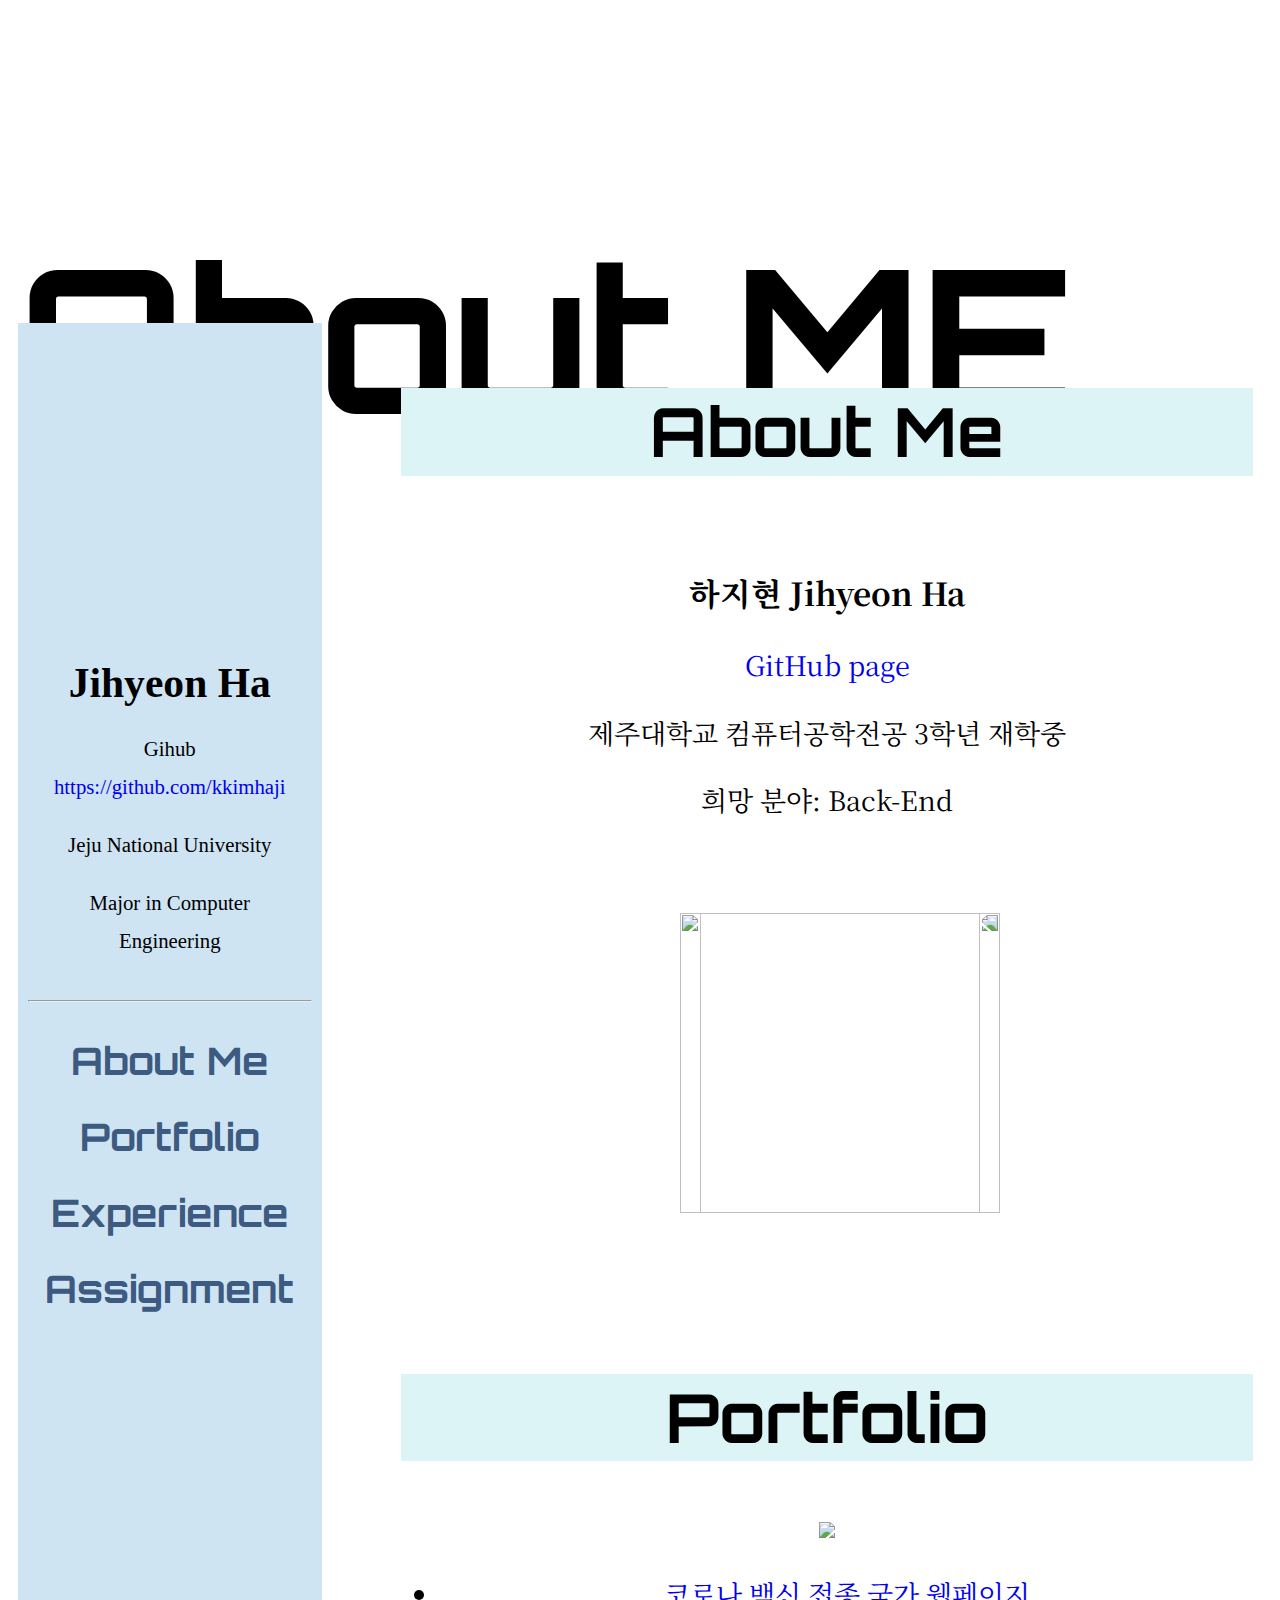
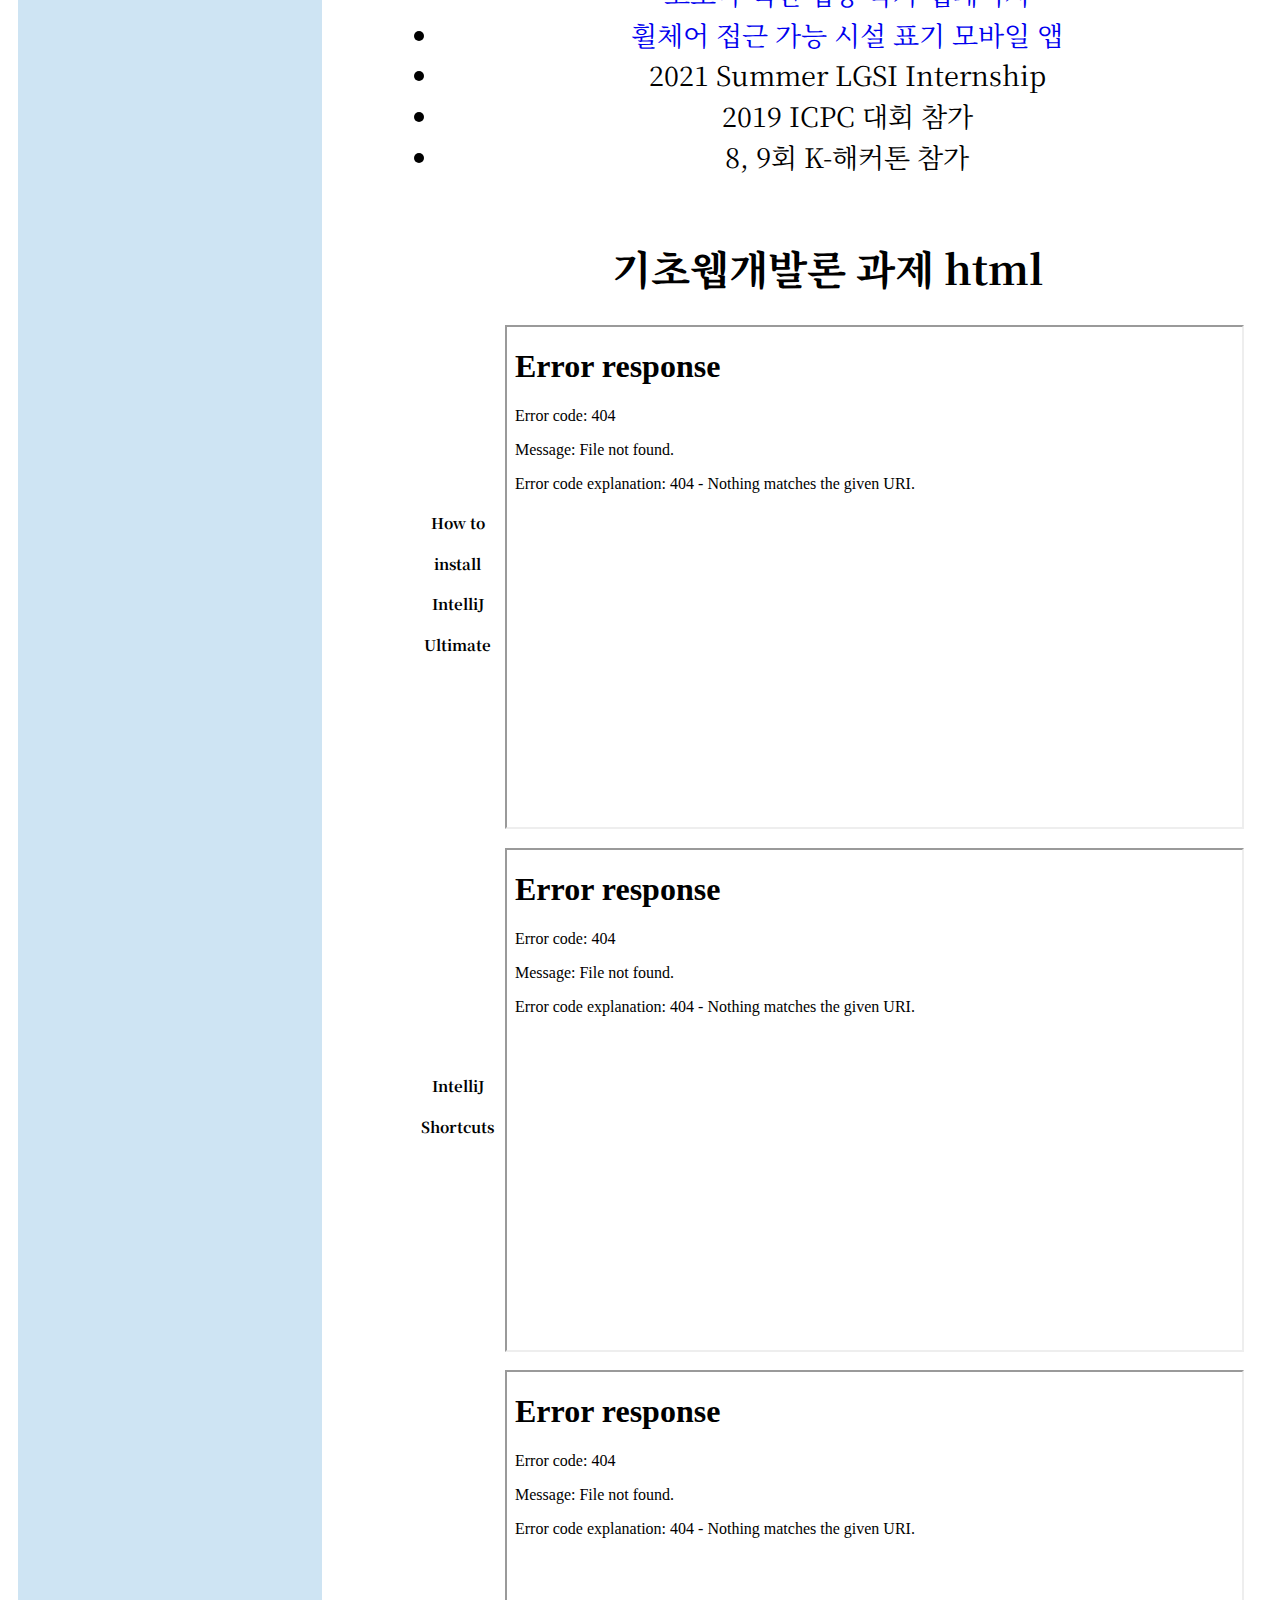
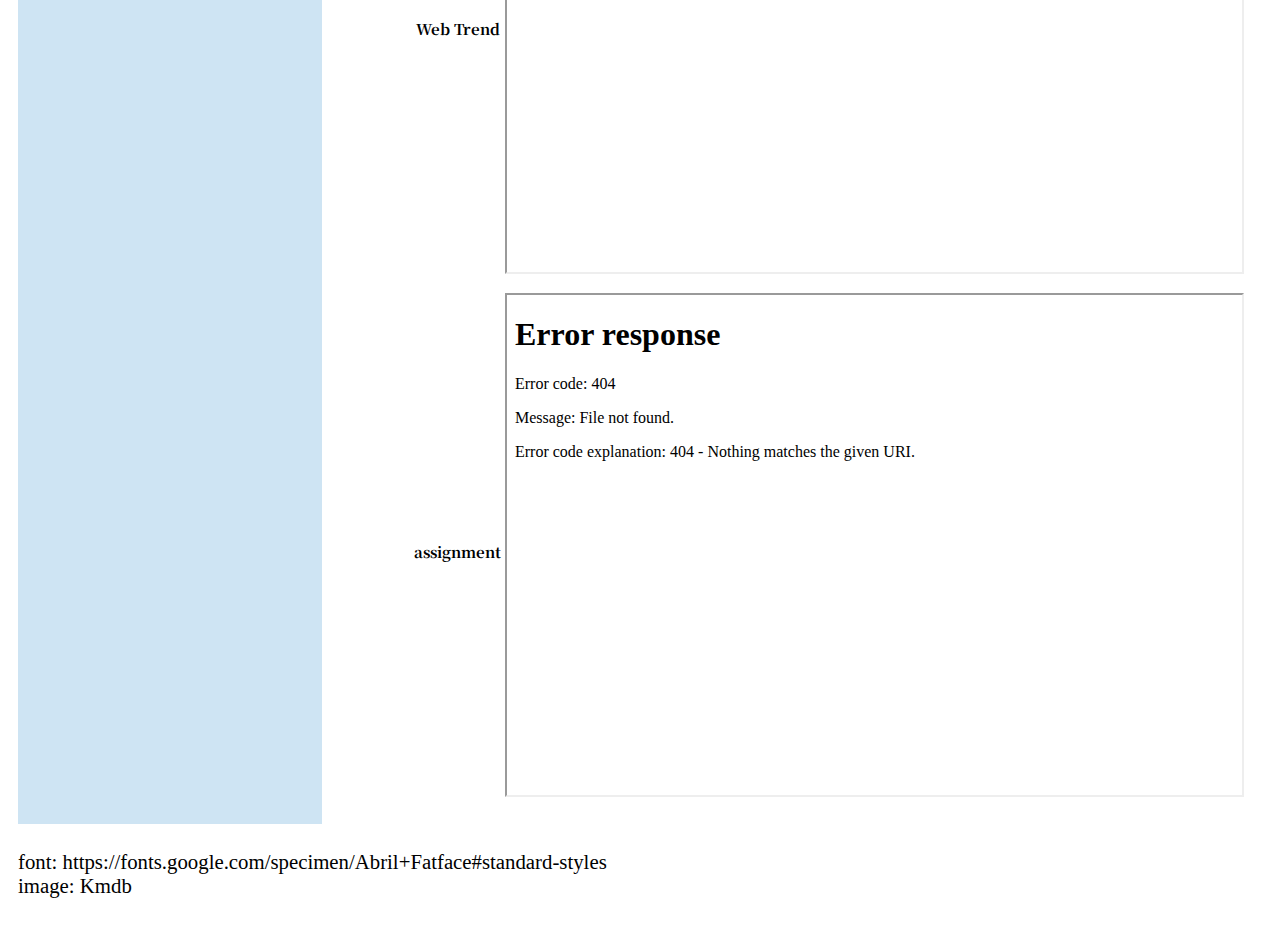
==== index.html @ 51e77bdf "cube" ====
<!doctype html>
<html lang="en">
<head>
    <link rel="stylesheet" type="text/css" href="portfolio.css">
    <meta charset="UTF-8">
    <meta name="viewport"
          content="width=device-width, user-scalable=no, initial-scale=1.0, maximum-scale=1.0, minimum-scale=1.0">
    <meta http-equiv="X-UA-Compatible" content="ie=edge">
    <link rel="preconnect" href="https://fonts.googleapis.com">
    <link rel="preconnect" href="https://fonts.gstatic.com" crossorigin>
    <link href="https://fonts.googleapis.com/css2?family=Abril+Fatface&family=Noto+Serif+KR:wght@500&family=Orbitron:wght@400;700&display=swap" rel="stylesheet">    <title>About</title>
</head>
<body>
    <div class="wrapper">
        <header>
            <h1>About ME</h1>
        </header>
        <aside class="aside_profile">
            <div id="profile">
                <div class="image"></div>
                <article id="info">
                    <h1>Jihyeon Ha</h1>
                    <p>Gihub <a href="https://github.com/kkimhaji">https://github.com/kkimhaji</a></p>
                    <p>Jeju National University</p>
                    <p>
                        Major in Computer Engineering
                    </p>
                </article>
            </div>

            <hr>
            <div class="nav">
                <li>
                    <a class="side_link" href="#aboutme">About Me</a>
                </li>
                <li><a class="side_link" href="#Portfolio">Portfolio</a></li>
                <li><a class="side_link" href="Experience">Experience</a></li>
                <li>
                    <a class="side_link" href="#Assignment">Assignment</a>
                </li>
            </div>

        </aside>
        <section class="main_container">
            <article id="aboutme">
                <h1 class="article_h">About Me</h1>
                <div class="info">
                    <div>
                        <h3>하지현 Jihyeon Ha</h3><a href="https://github.com/kkimhaji">GitHub page</a>
                        <p>제주대학교 컴퓨터공학전공 3학년 재학중</p>
                        <p>희망 분야: Back-End</p>
                        <div class="cube">
                            <div class="front"><img src="http://springframework.guru/wp-content/uploads/2015/02/spring-framework-project-logo.png"/> </div>
                            <div class="back"><img src="img/java_logo.png"/></div>
                            <div class="left"><img src="img/html_logo.png"/> </div>
                            <div class="right"><img src="img/js_logo.png"></div>
                            <div class="bottom"><img src="img/css_logo.png"></div>
                            <div class="top"><img src="img/python_logo.png"></div>
                        </div>
                    </div>

                </div>
            </article>
            <article id="port">
                <h1 class="article_h">Portfolio</h1>
                <img src="https://kkimhaji.github.io/blog/assets/img/wheel.png">
            </article>
            <article>
                <ul>
                    <li><a href="https://github.com/Yojigyeong/Yojigyeong">코로나 백신 접종 국가 웹페이지 </a> </li>
                    <li><a href="https://github.com/Ohdo2021/wheeliric">휠체어 접근 가능 시설 표기 모바일 앱</a> </li>
                    <li>2021 Summer LGSI Internship</li>
                    <li>2019 ICPC 대회 참가</li>
                    <li>8, 9회 K-해커톤 참가</li>
                </ul>
            </article>
            <article>
                <div id="iframe">
                    <h2>기초웹개발론 과제 html</h2>
                    <table>
                        <tr>
                            <th>How to install IntelliJ Ultimate</th>
                            <td><iframe src="ultmiate.html"></iframe></td>
                        </tr>
                        <tr>
                            <th>IntelliJ Shortcuts</th>
                            <td><iframe src="shortcuts.html"></iframe></td>
                        </tr>
                        <tr>
                            <th>Web Trend</th>
                            <td><iframe src="web_trend.html"></iframe></td>
                        </tr>
                        <tr>
                            <th>assignment</th>
                            <td><iframe src="hello_dialog.html"></iframe></td>
                        </tr>
                    </table>

                </div>
            </article>

        </section>
        <footer>
            <p>
                font: https://fonts.google.com/specimen/Abril+Fatface#standard-styles
                <br>
                image: Kmdb
            </p>
        </footer>
    </div>

</body>

</html>
---- portfolio.css ----
@import "reset.css";

body {
    /*text-align: center;*/
    font-size: 130%;
    width: 100%;
    white-space: normal;
}

.wrapper{
    display: grid;
    grid-gap:5px;
    grid-template-columns: 30% 70%;
    grid-template-rows: 300px;
    grid-template-areas:
    "header header"
    "aside section"
    "footer footer";
}
@media(min-width: 1791px){
    .wrapper{
        grid-template-columns: 25% 75%;
    }
}


header{grid-area: header;}
section {grid-area: section;}
aside {grid-area: aside;}
nav {grid-area: nav;}
footer {grid-area: footer;}


header {
    margin-top: 60px;
    margin-bottom: 20px;
    /*gird-area: header;*/
    height: 100px;
    font-size: 100px;
    font-family: 'Orbitron', sans-serif;
    font-weight: 800;
}

main {
    grid-area: main;
}


.main {
    display: grid;
    grid-gap: 10px;
}

a{
    text-decoration-line: none;
}

#introducing{
    text-align: center;
    padding: 20px;
}

.aside_profile {
    text-align-all: center;
    grid-column: 1;
    padding: 10px;
    background-color: #CEE4F3;
    width: 75%;
    text-align: center;
    /*font-size: 130%;*/
    line-height: 180%;
    list-style: none;
}

body a:hover{
    color: orange;
}

#aboutme{
    /*line-height: 150%;*/
    /*font-size: 130%;*/
    /*font-family: 'Noto Serif KR', serif;*/
}

.article_h{
    font-family: 'Orbitron', sans-serif;
    font-weight: bold;
    font-size: 2.5em;
    background-color: #DCF4F5;
    line-height: 130%;
}

.main_container{
    line-height: 150%;
    font-size: 130%;
    font-family: 'Noto Serif KR', serif;
    justify-content: center;
    /*margin: 10px;*/
    /*margin-right: 50px;*/
    padding-right: 30px;
    text-align: center;
    line-height: 150%;
    margin-top: 20px;
}

#info{
    margin-top: 1em;
}

.image {
    width: auto;
    border-radius: 100%;
    background-image: url("https://downloadwap.com/thumbs2/wallpapers/p2/2019/drawings/44/29d36a6313006655.jpg");
    margin-top: 1em;
    padding-top: 100%;
    background-size: cover;
    align-self: auto;
    border: 5em;
    padding-bottom: 10px;
}

.nav{
    font-weight: bold;
    font-family: 'Orbitron', sans-serif;
    font-size: 38px;
    line-height: 200%;
    position: sticky;
}

.nav li a{
    color: #3d5a80;
}
#iframe {
    border-color: gray;
    /*margine: 10px;*/
}

iframe {
    width: 100%;
    height: 500px;
}

div {
    padding: 10px;
}

table{
    font-size: 15px;
    /*font-family: 'Shadows Into Light', cursive;*/
    text-align: center;
    width: 100%;
    margin-right: 20px;
}
th{
    width: 50px;
}

footer{
    max-width: 100%;
}



.cube {
    width: 300px;
    height: 300px;
    margin-left: 15%;
    margin-top: 15%;
    margin-bottom: 20%;
    transform-style: preserve-3d;
    /*transition: 2s;*/
    animation: ani 5s linear infinite;
}

.info{
    display: flex;
    flex-direction: column;
    align-items: center;
    justify-content: center;
}
@keyframes ani {
    0%{
        transform: rotateY(0deg) rotateX(0deg);
    }
    100%{
        transform: rotateY(1turn) rotateX(1turn);
    }

}
.cube:hover{
    transform: rotateZ(-90deg) rotateX(-60deg) rotateY(50deg);
}
.cube div{
    width: 100%;
    height: 100%;
    position: absolute;
    display: flex;
}

.cube .top{
    transform: rotateX(90deg) translateZ(150px);
}
.cube .bottom{
    transform: rotateX(-90deg) translateZ(150px);
}
.cube .left{
    transform: rotateY(-90deg) translateZ(150px);
}
.cube .right{
    transform: rotateY(90deg) translateZ(150px);
}
.cube .back{
    transform: rotateY(180deg) translateZ(150px);
}
.cube img{
    height: 300px;
    width: 300px;
}
.cube .front{
    transform: translateZ(150px);
}
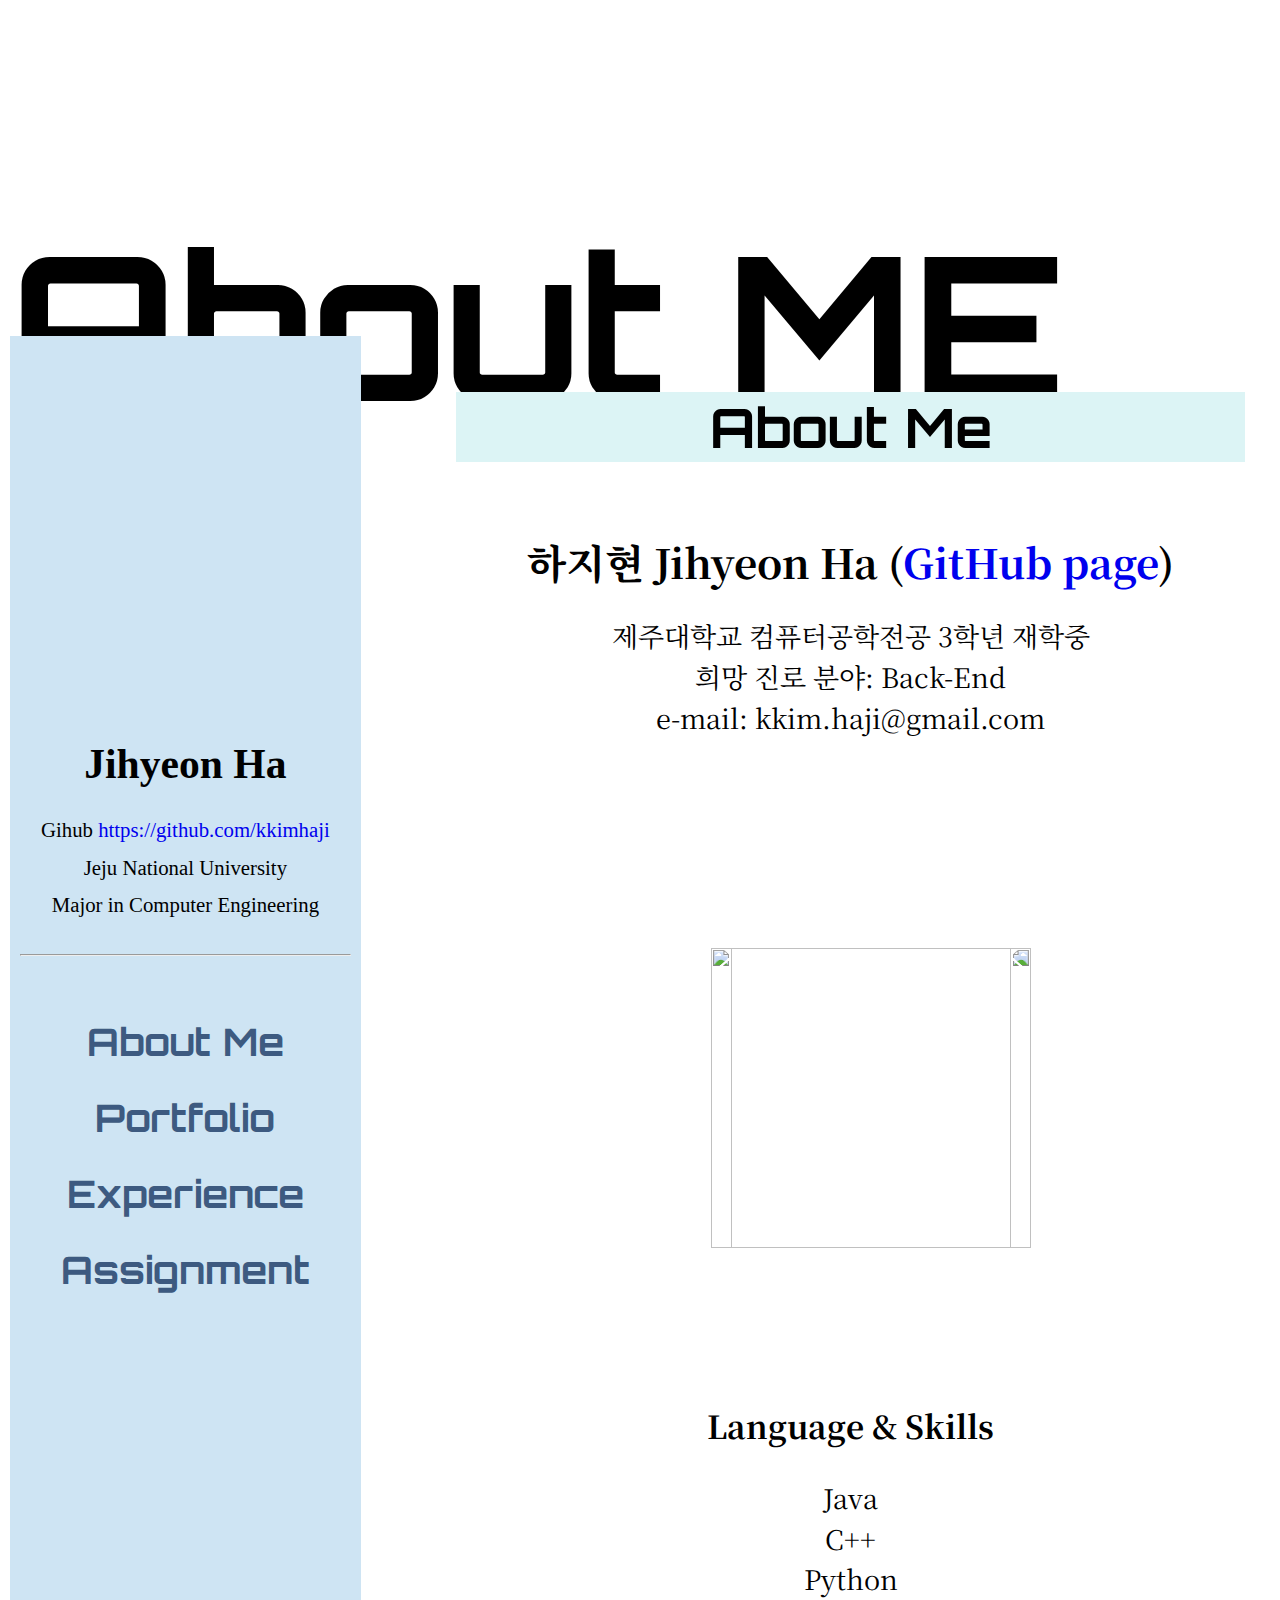
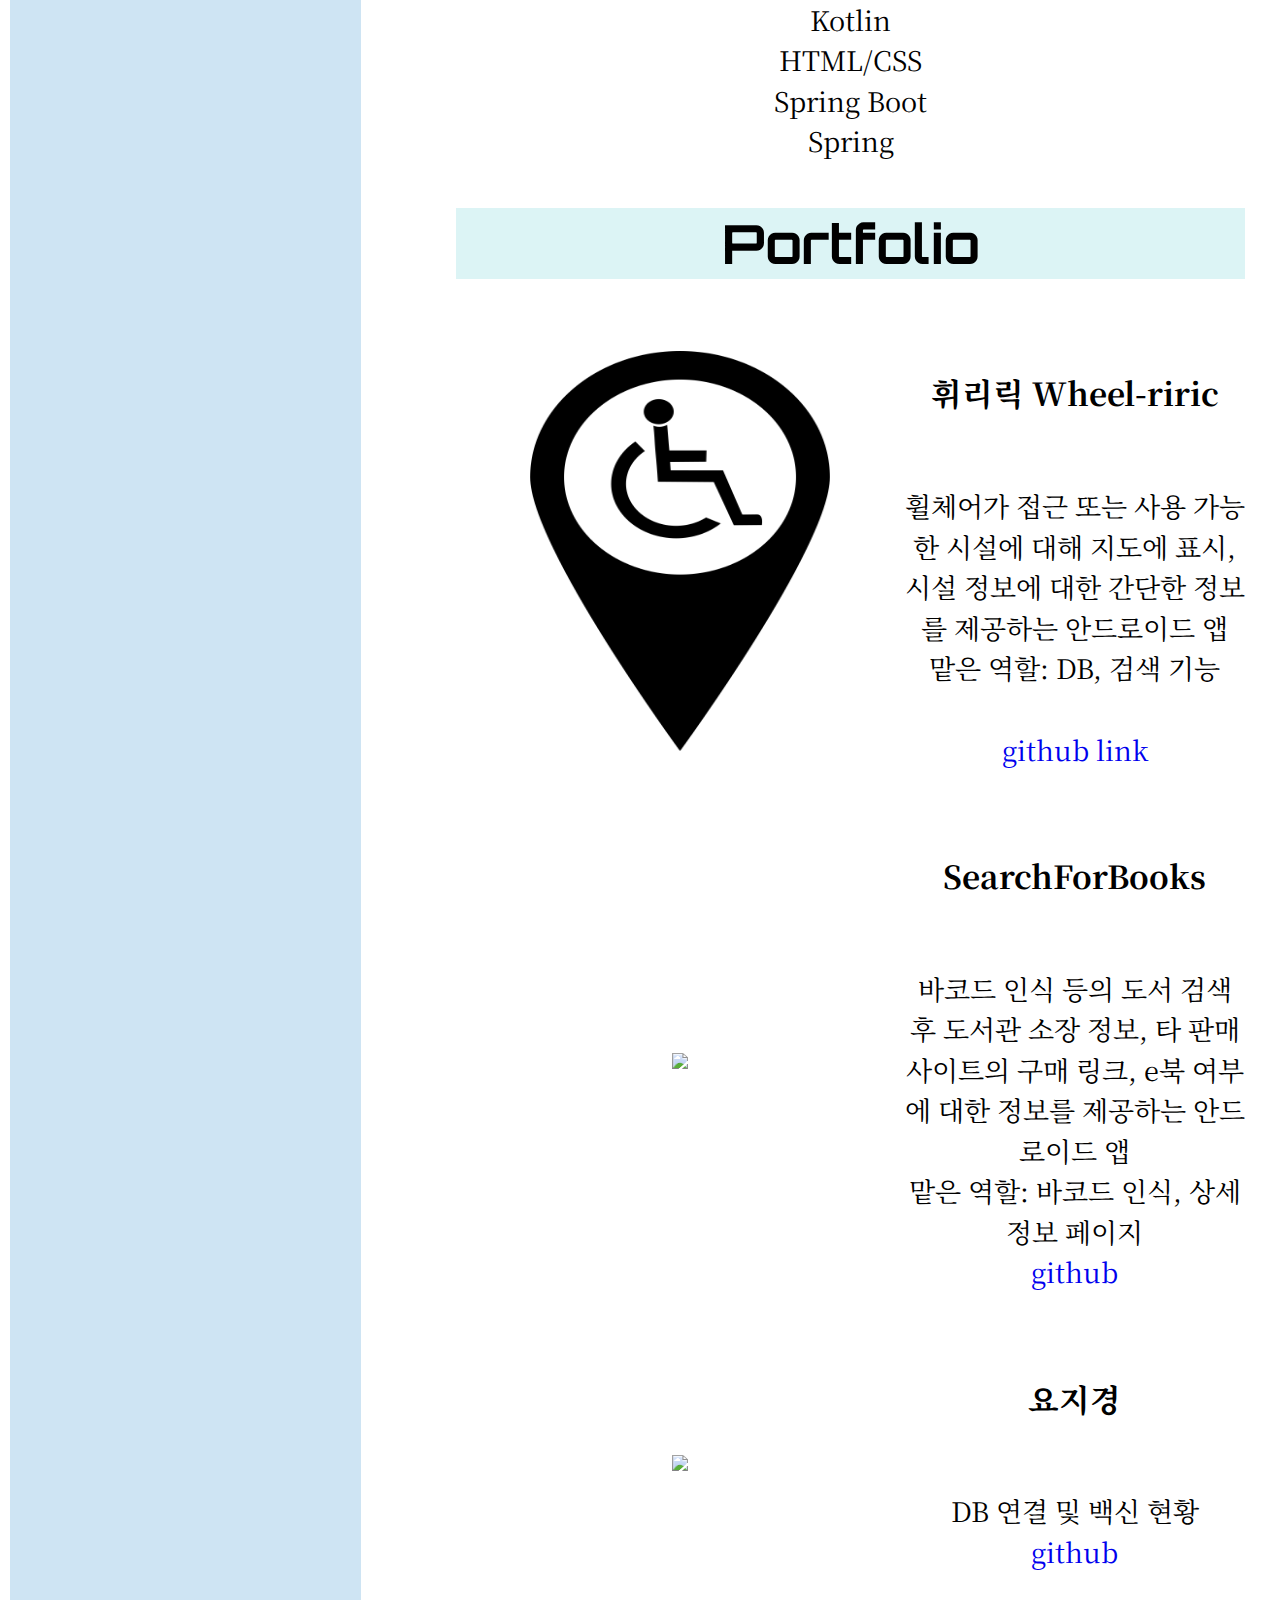
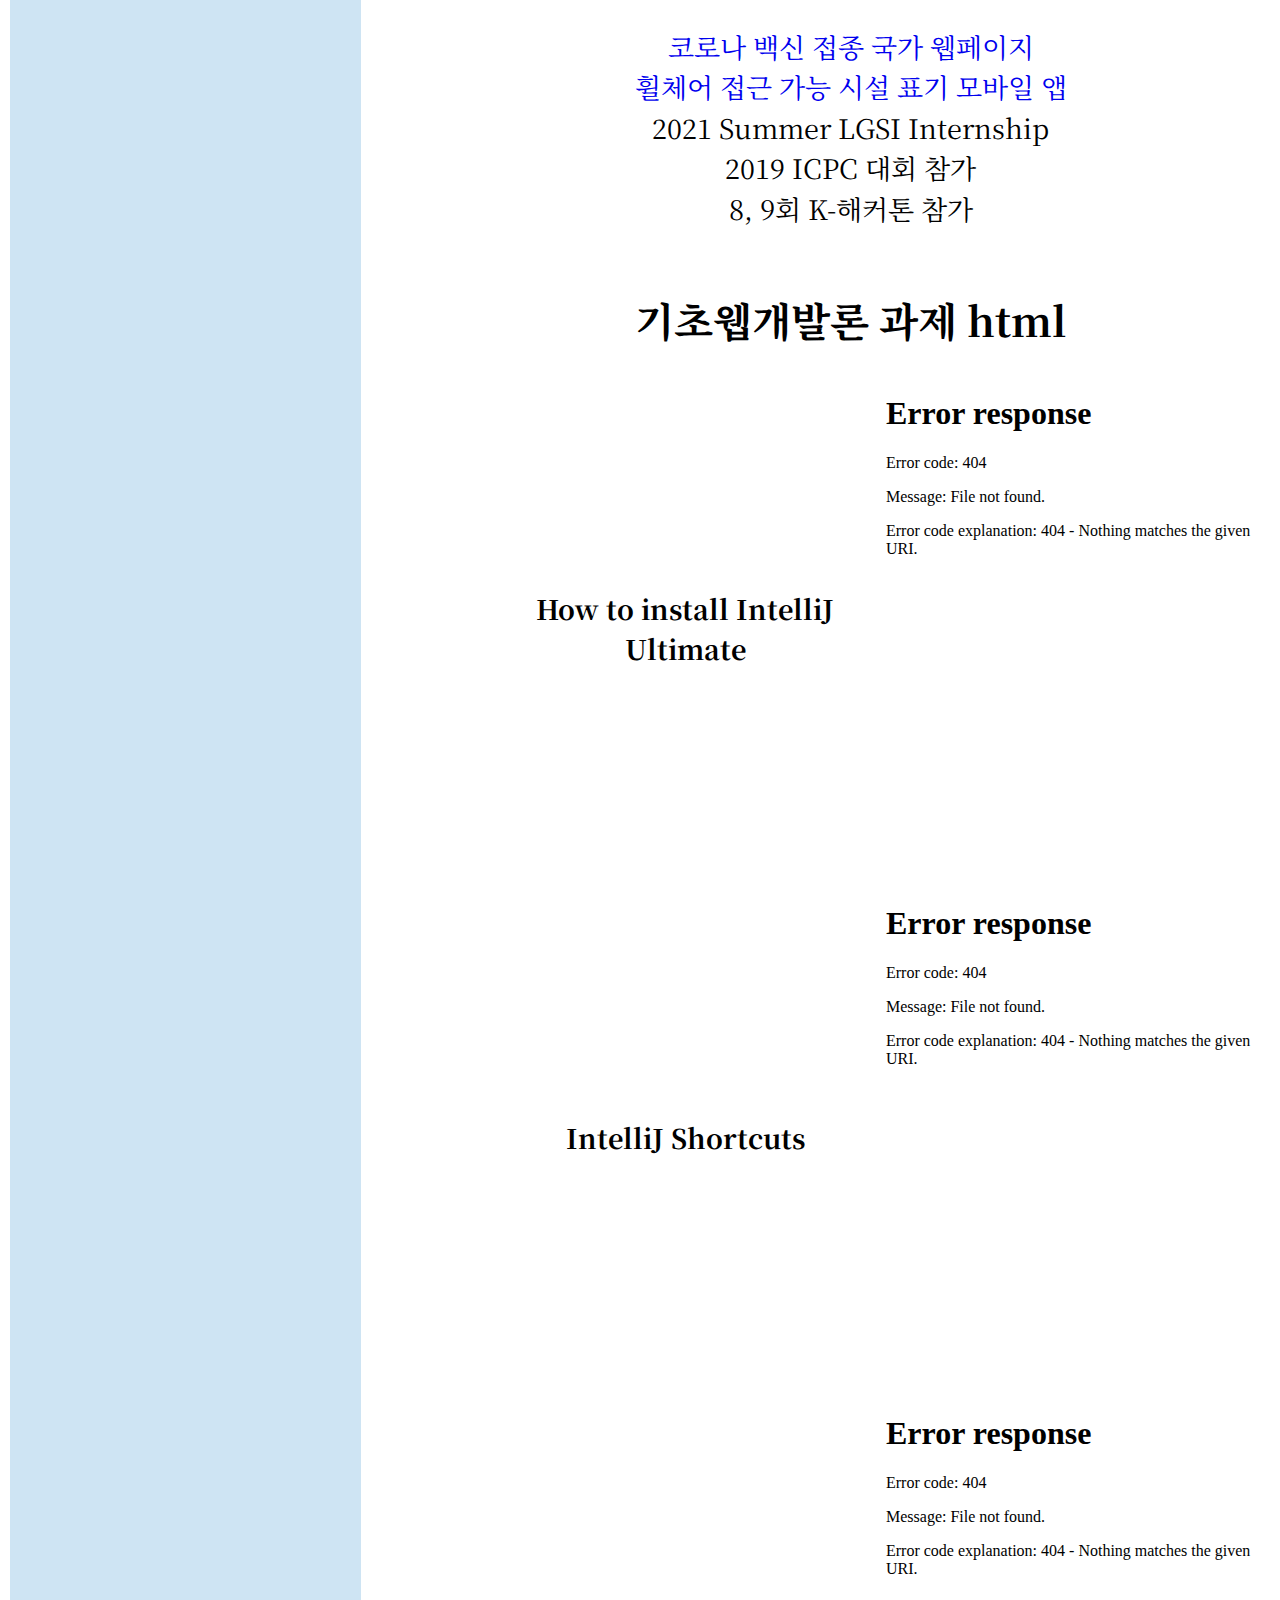
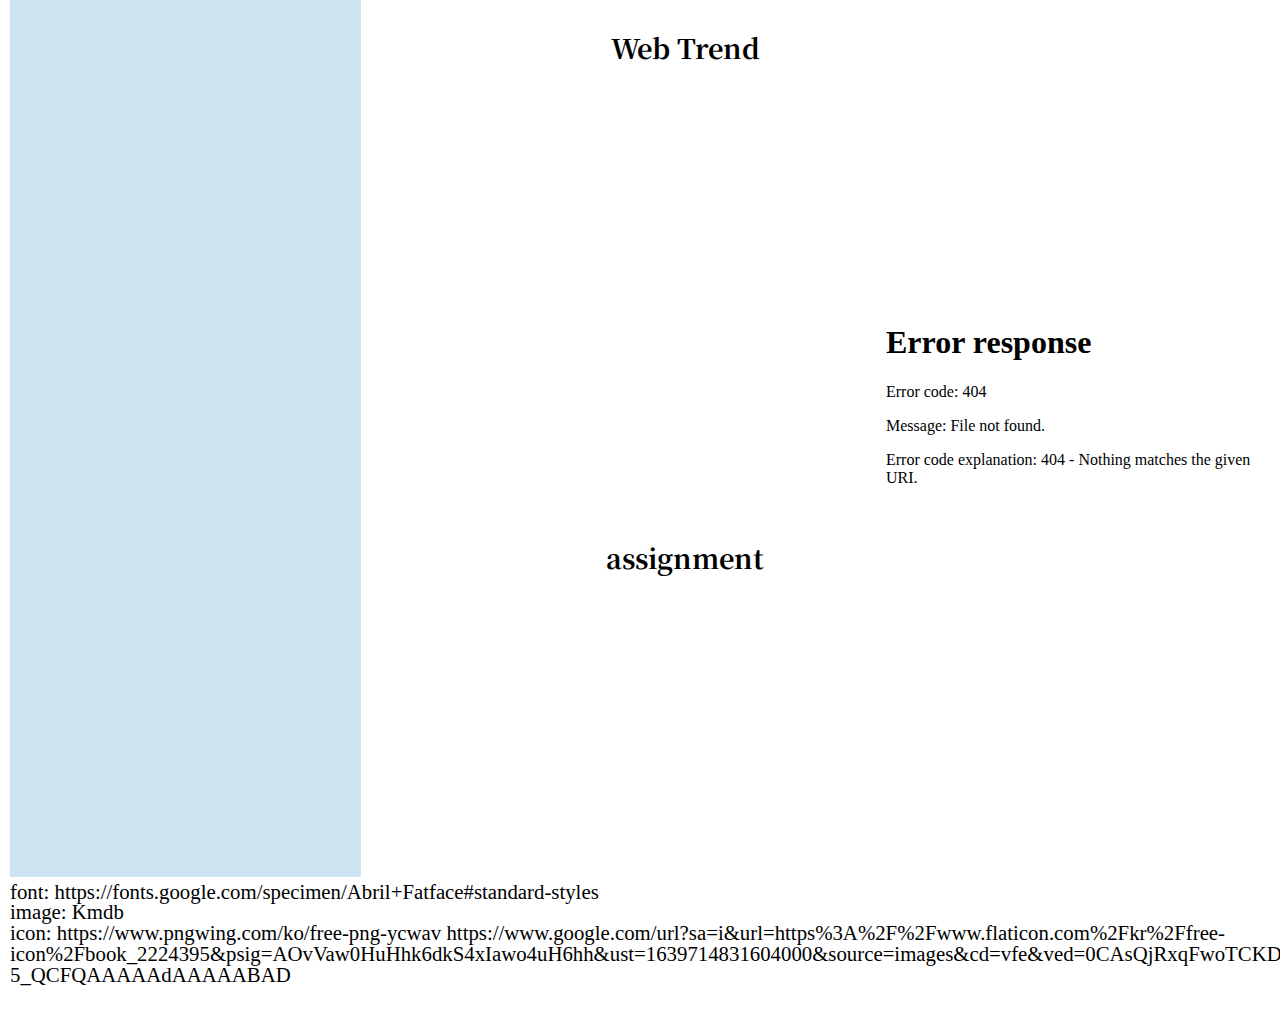
==== commit cfd7ed00: "no message" ====
--- a/index.html
+++ b/index.html
@@ -27,13 +27,12 @@
                     </p>
                 </article>
             </div>
-
             <hr>
             <div class="nav">
                 <li>
                     <a class="side_link" href="#aboutme">About Me</a>
                 </li>
-                <li><a class="side_link" href="#Portfolio">Portfolio</a></li>
+                <li><a class="side_link" href="#portfolio">Portfolio</a></li>
                 <li><a class="side_link" href="Experience">Experience</a></li>
                 <li>
                     <a class="side_link" href="#Assignment">Assignment</a>
@@ -45,25 +44,82 @@
             <article id="aboutme">
                 <h1 class="article_h">About Me</h1>
                 <div class="info">
-                    <div>
-                        <h3>하지현 Jihyeon Ha</h3><a href="https://github.com/kkimhaji">GitHub page</a>
-                        <p>제주대학교 컴퓨터공학전공 3학년 재학중</p>
-                        <p>희망 분야: Back-End</p>
-                        <div class="cube">
-                            <div class="front"><img src="http://springframework.guru/wp-content/uploads/2015/02/spring-framework-project-logo.png"/> </div>
-                            <div class="back"><img src="img/java_logo.png"/></div>
-                            <div class="left"><img src="img/html_logo.png"/> </div>
-                            <div class="right"><img src="img/js_logo.png"></div>
-                            <div class="bottom"><img src="img/css_logo.png"></div>
-                            <div class="top"><img src="img/python_logo.png"></div>
-                        </div>
+                    <ul>
+                        <li>
+                            <h2>하지현 Jihyeon Ha (<a href="https://github.com/kkimhaji">GitHub page</a>)
+                            </h2>
+                        </li>
+                        <li>
+                        </li>
+                        <li>제주대학교 컴퓨터공학전공 3학년 재학중</li>
+                        <li>희망 진로 분야: Back-End</li>
+                        <li>e-mail: kkim.haji@gmail.com</li>
+                </div>
+                    </ul>
+                <div class="language">
+                    <div class="cube">
+                        <div class="front"><img src="http://springframework.guru/wp-content/uploads/2015/02/spring-framework-project-logo.png"/> </div>
+                        <div class="back"><img src="img/java_logo.png"/></div>
+                        <div class="left"><img src="img/html_logo.png"/> </div>
+                        <div class="right"><img src="img/js_logo.png"></div>
+                        <div class="bottom"><img src="img/css_logo.png"></div>
+                        <div class="top"><img src="img/python_logo.png"></div>
                     </div>
-
+                    <h3>Language & Skills</h3>
+                    <ul>
+                        <li>Java</li>
+                        <li>C++</li>
+                        <li>Python</li>
+                        <li>Kotlin</li>
+                        <li>HTML/CSS</li>
+                        <li>Spring Boot</li>
+                        <li>Spring</li>
+                    </ul>
                 </div>
             </article>
-            <article id="port">
+            <article id="portfolio">
                 <h1 class="article_h">Portfolio</h1>
-                <img src="https://kkimhaji.github.io/blog/assets/img/wheel.png">
+                <table>
+                    <tr>
+                        <td>
+                            <img src="img/wheel.png" style="height: 400px">
+                        </td>
+                        <td class="td_info">
+                            <h3>휘리릭 Wheel-riric</h3>
+                            <br>
+                            <p>휠체어가 접근 또는 사용 가능한 시설에 대해 지도에 표시, 시설 정보에 대한 간단한 정보를 제공하는 안드로이드 앱</p>
+                            <p>맡은 역할: DB, 검색 기능</p>
+                            <br>
+                            <a href="https://github.com/Ohdo2021/wheeliric">github link</a>
+                        </td>
+                    </tr>
+                    <tr>
+                        <td>
+                            <img src="https://cdn-icons-png.flaticon.com/512/2224/2224395.png" >
+                        </td>
+
+                        <td class="td_info">
+
+                            <h3>SearchForBooks</h3>
+                            <br>
+                            <p>바코드 인식 등의 도서 검색 후 도서관 소장 정보, 타 판매 사이트의 구매 링크, e북 여부에 대한 정보를 제공하는 안드로이드 앱</p>
+                            <p>맡은 역할: 바코드 인식, 상세 정보 페이지</p>
+                            <a href="https://github.com/noion0511/SearchForBooks">github</a>
+                        </td>
+                    </tr>
+                    <tr>
+                        <td>
+                            <img src="https://cdn-icons-png.flaticon.com/512/1843/1843480.png"/>
+                        </td>
+                        <td class="td_info">
+                            <h3>요지경</h3>
+                            <br>
+                            <p></p>
+                            <p>DB 연결 및 백신 현황</p>
+                            <a href="https://github.com/kkimhaji/Yojigyeong-1">github</a>
+                        </td>
+                    </tr>
+                </table>
             </article>
             <article>
                 <ul>
@@ -105,6 +161,9 @@
                 font: https://fonts.google.com/specimen/Abril+Fatface#standard-styles
                 <br>
                 image: Kmdb
+                <br>
+                icon: https://www.pngwing.com/ko/free-png-ycwav
+                https://www.google.com/url?sa=i&url=https%3A%2F%2Fwww.flaticon.com%2Fkr%2Ffree-icon%2Fbook_2224395&psig=AOvVaw0HuHhk6dkS4xIawo4uH6hh&ust=1639714831604000&source=images&cd=vfe&ved=0CAsQjRxqFwoTCKDunua-5_QCFQAAAAAdAAAAABAD
             </p>
         </footer>
     </div>
--- a/portfolio.css
+++ b/portfolio.css
@@ -1,5 +1,8 @@
 @import "reset.css";
-
+div{
+    margin-top: 1em;
+    margin-bottom: 1em;
+}
 body {
     /*text-align: center;*/
     font-size: 130%;
@@ -17,12 +20,27 @@
     "aside section"
     "footer footer";
 }
-@media(min-width: 1791px){
+@media(max-width: 1793px){
     .wrapper{
-        grid-template-columns: 25% 75%;
+        grid-template-columns: 35% 65%;
     }
-}
-
+
+}
+
+table{
+    margin: 1em;
+    text-align: left;
+}
+
+.td_info {
+    /*font-size: 100%;*/
+    padding: 1em;
+    margin: 2em;
+}
+td{
+    width: 50%;
+
+}
 
 header{grid-area: header;}
 section {grid-area: section;}
@@ -53,6 +71,7 @@
 
 a{
     text-decoration-line: none;
+    word-wrap: break-word;
 }
 
 #introducing{
@@ -77,17 +96,29 @@
 }
 
 #aboutme{
+
     /*line-height: 150%;*/
     /*font-size: 130%;*/
     /*font-family: 'Noto Serif KR', serif;*/
 }
 
+.language{
+    display: flex;
+    flex-direction: column;
+    align-items: center;
+    justify-content: center;
+}
+#portfolio img{
+    width: 300px;
+}
+
 .article_h{
     font-family: 'Orbitron', sans-serif;
-    font-weight: bold;
-    font-size: 2.5em;
+    /*font-weight: bold;*/
+    font-size: 2em;
     background-color: #DCF4F5;
     line-height: 130%;
+    /*margin-bottom: 1em;*/
 }
 
 .main_container{
@@ -101,10 +132,6 @@
     text-align: center;
     line-height: 150%;
     margin-top: 20px;
-}
-
-#info{
-    margin-top: 1em;
 }
 
 .image {
@@ -120,11 +147,11 @@
 }
 
 .nav{
+    position: sticky;!important;
     font-weight: bold;
     font-family: 'Orbitron', sans-serif;
     font-size: 38px;
     line-height: 200%;
-    position: sticky;
 }
 
 .nav li a{
@@ -145,26 +172,18 @@
 }
 
 table{
-    font-size: 15px;
     /*font-family: 'Shadows Into Light', cursive;*/
     text-align: center;
     width: 100%;
-    margin-right: 20px;
-}
-th{
-    width: 50px;
 }
 
 footer{
     max-width: 100%;
 }
-
-
 
 .cube {
     width: 300px;
     height: 300px;
-    margin-left: 15%;
     margin-top: 15%;
     margin-bottom: 20%;
     transform-style: preserve-3d;
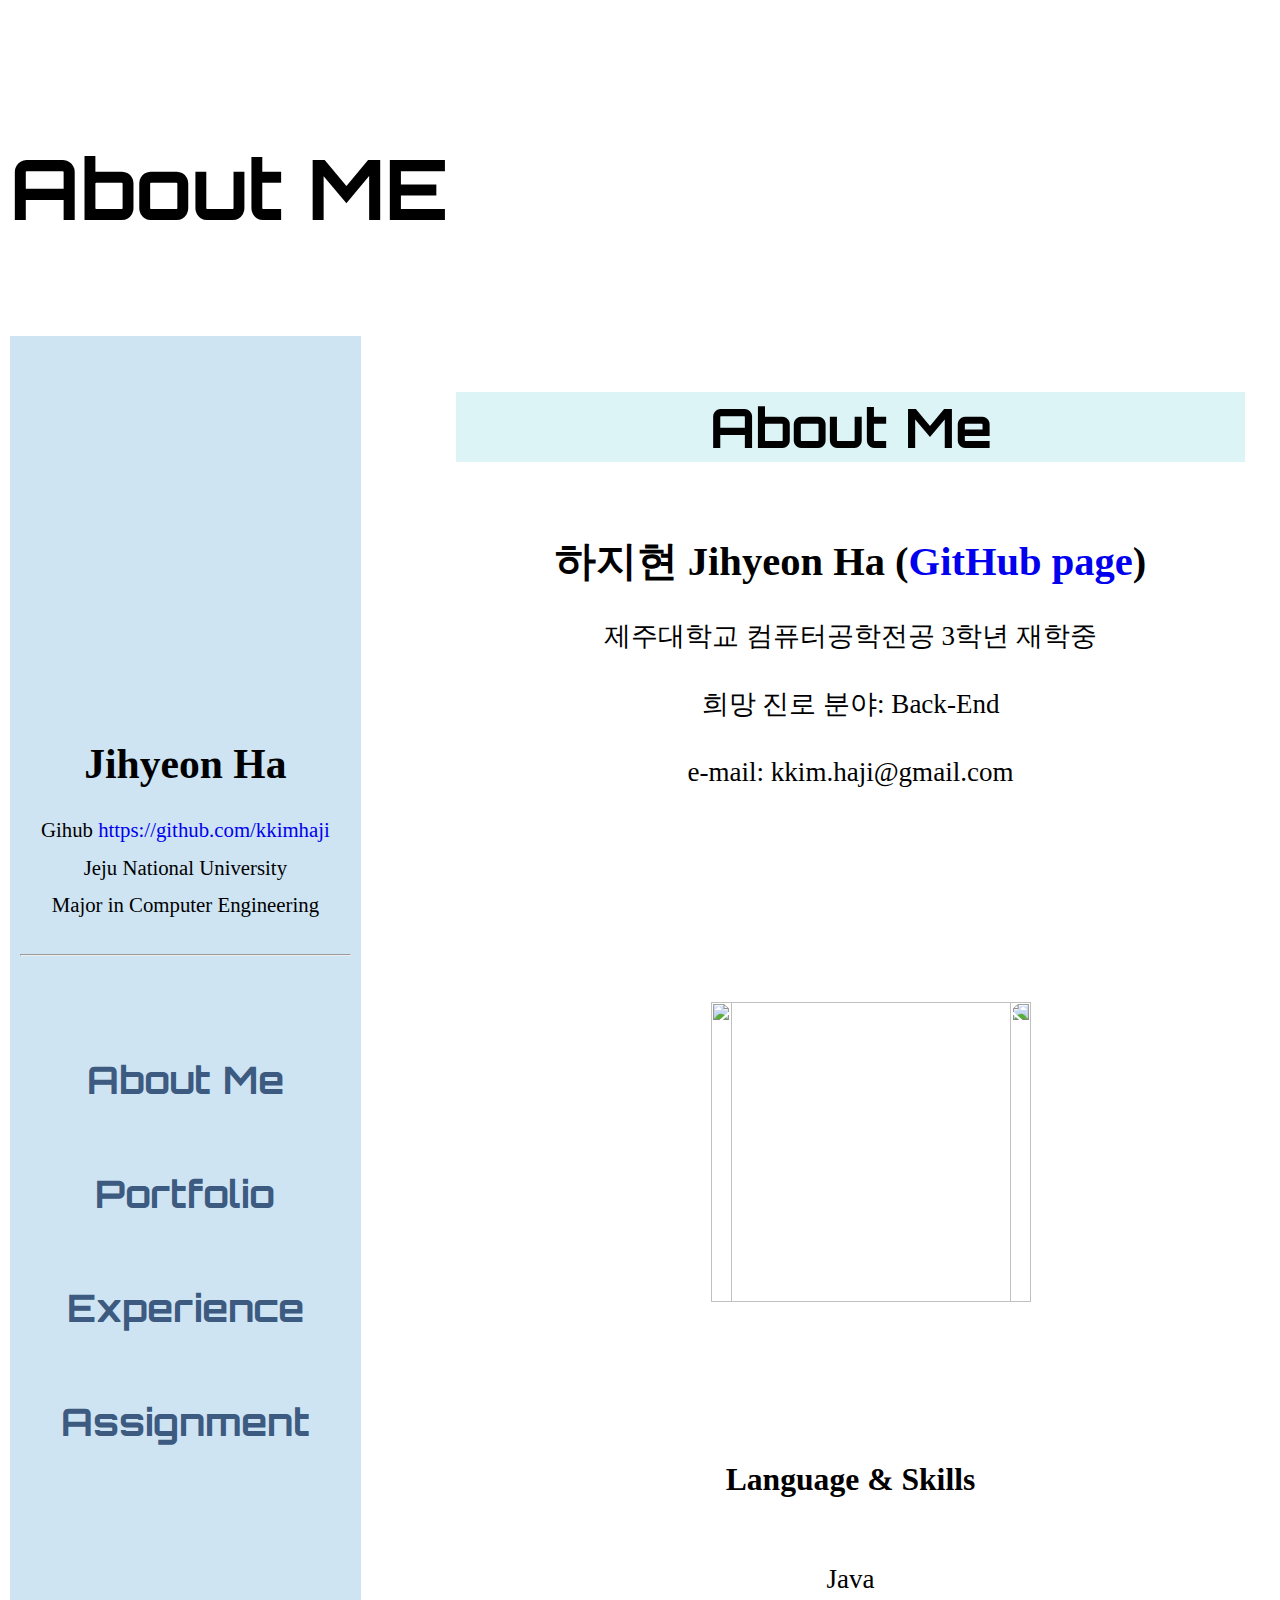
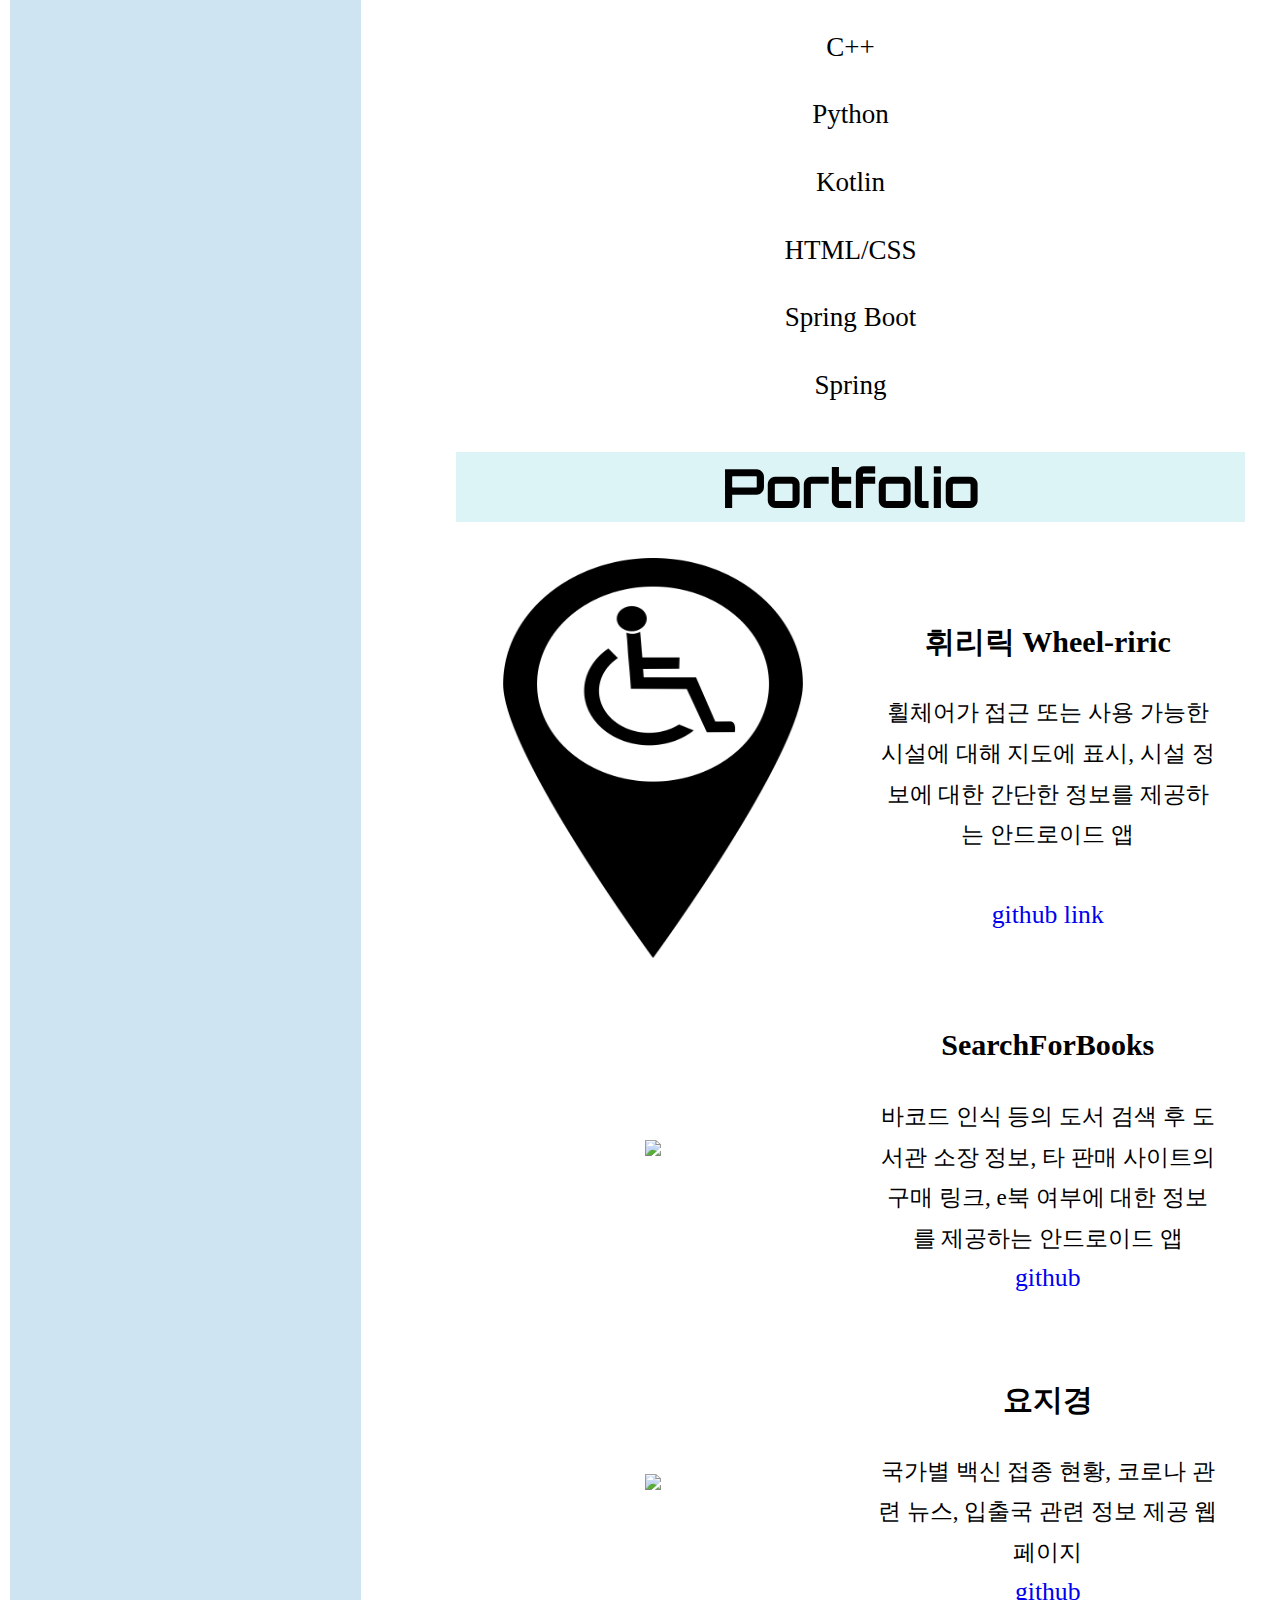
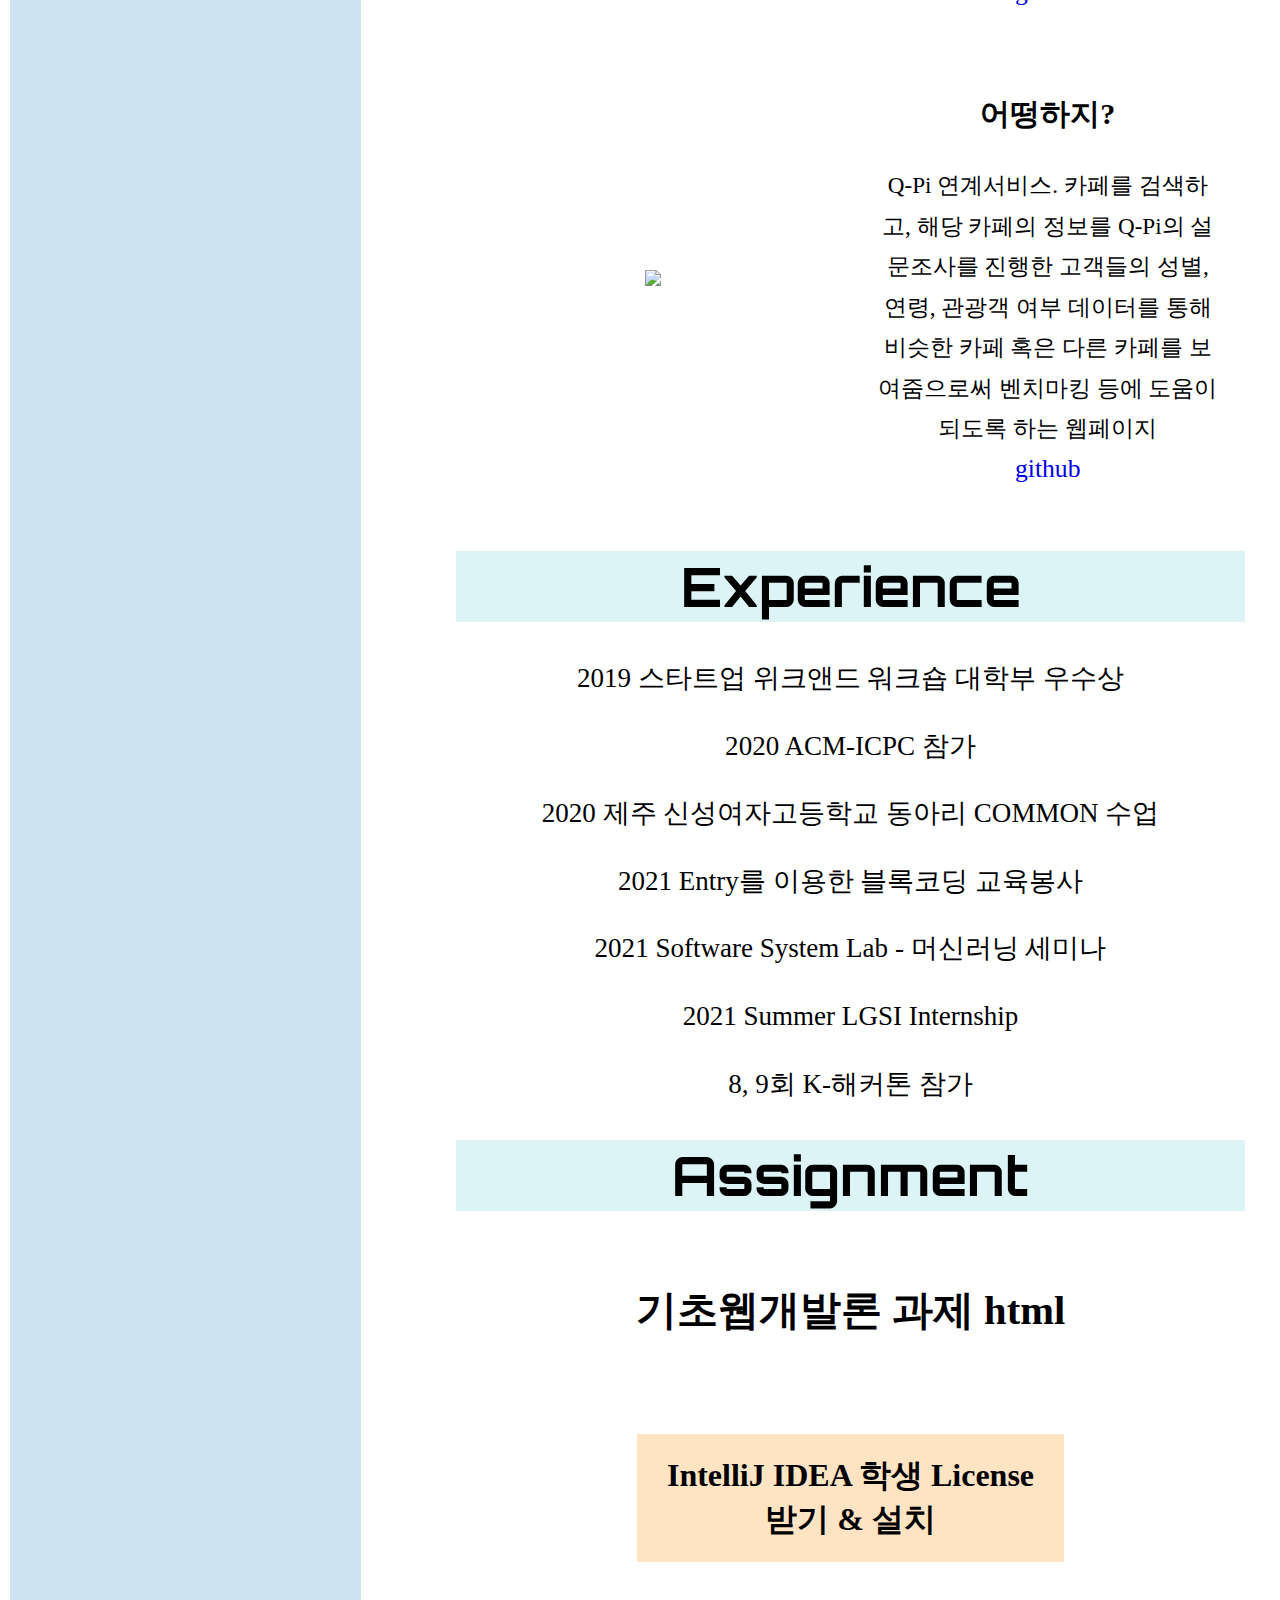
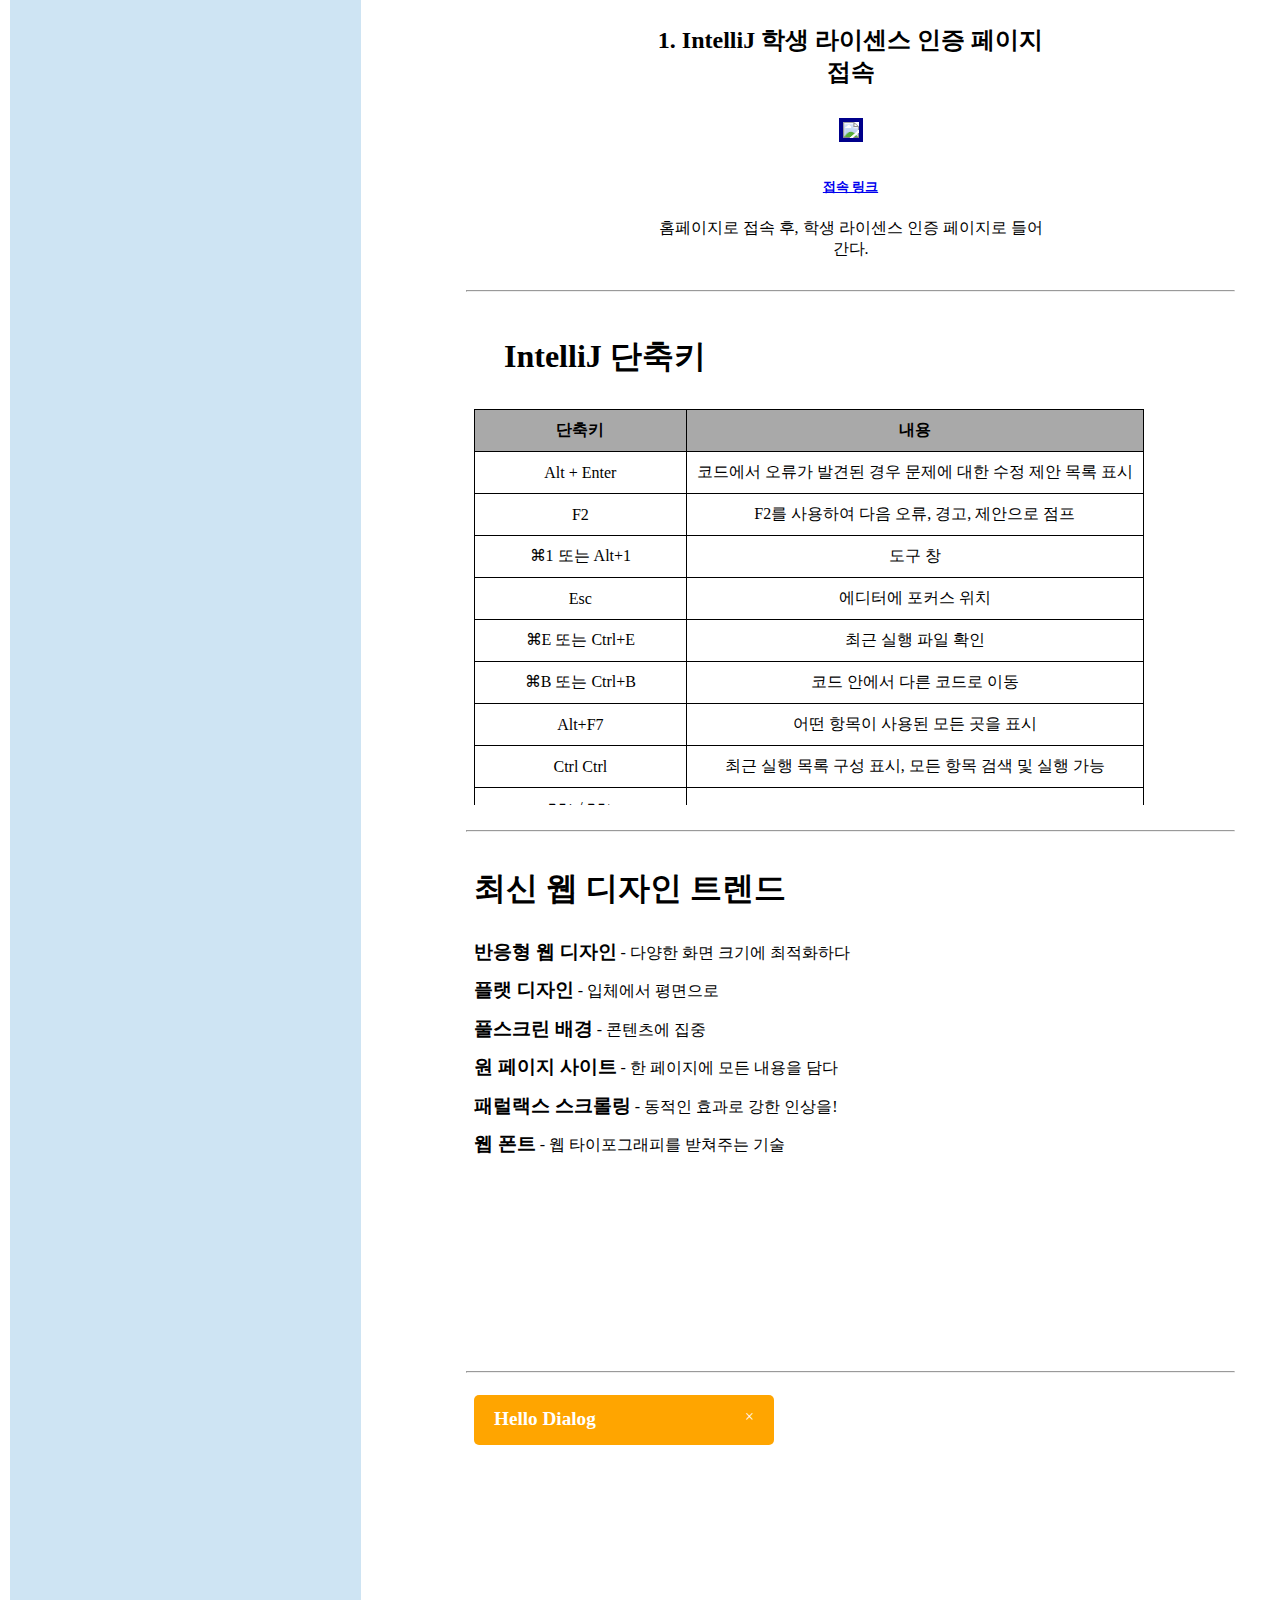
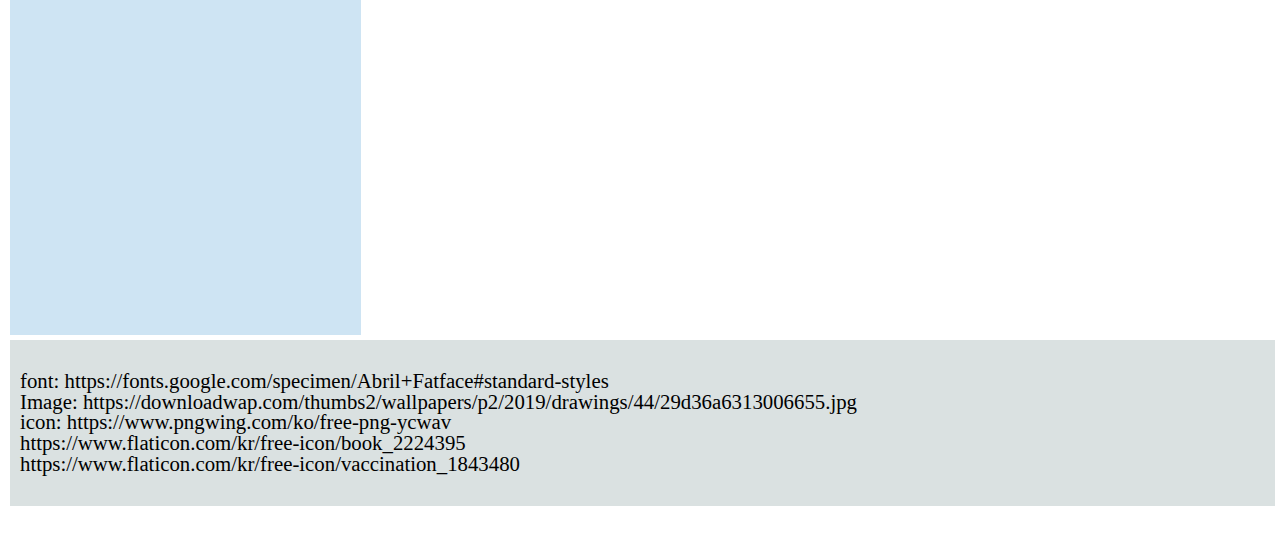
==== commit d5419ac7: "no message" ====
--- a/index.html
+++ b/index.html
@@ -33,9 +33,9 @@
                     <a class="side_link" href="#aboutme">About Me</a>
                 </li>
                 <li><a class="side_link" href="#portfolio">Portfolio</a></li>
-                <li><a class="side_link" href="Experience">Experience</a></li>
+                <li><a class="side_link" href="#experience">Experience</a></li>
                 <li>
-                    <a class="side_link" href="#Assignment">Assignment</a>
+                    <a class="side_link" href="#assignment">Assignment</a>
                 </li>
             </div>
 
@@ -54,8 +54,9 @@
                         <li>제주대학교 컴퓨터공학전공 3학년 재학중</li>
                         <li>희망 진로 분야: Back-End</li>
                         <li>e-mail: kkim.haji@gmail.com</li>
+                    </ul>
+
                 </div>
-                    </ul>
                 <div class="language">
                     <div class="cube">
                         <div class="front"><img src="http://springframework.guru/wp-content/uploads/2015/02/spring-framework-project-logo.png"/> </div>
@@ -86,9 +87,7 @@
                         </td>
                         <td class="td_info">
                             <h3>휘리릭 Wheel-riric</h3>
-                            <br>
                             <p>휠체어가 접근 또는 사용 가능한 시설에 대해 지도에 표시, 시설 정보에 대한 간단한 정보를 제공하는 안드로이드 앱</p>
-                            <p>맡은 역할: DB, 검색 기능</p>
                             <br>
                             <a href="https://github.com/Ohdo2021/wheeliric">github link</a>
                         </td>
@@ -101,9 +100,8 @@
                         <td class="td_info">
 
                             <h3>SearchForBooks</h3>
-                            <br>
+
                             <p>바코드 인식 등의 도서 검색 후 도서관 소장 정보, 타 판매 사이트의 구매 링크, e북 여부에 대한 정보를 제공하는 안드로이드 앱</p>
-                            <p>맡은 역할: 바코드 인식, 상세 정보 페이지</p>
                             <a href="https://github.com/noion0511/SearchForBooks">github</a>
                         </td>
                     </tr>
@@ -113,58 +111,65 @@
                         </td>
                         <td class="td_info">
                             <h3>요지경</h3>
-                            <br>
-                            <p></p>
-                            <p>DB 연결 및 백신 현황</p>
+                            <p>국가별 백신 접종 현황, 코로나 관련 뉴스, 입출국 관련 정보 제공 웹페이지</p>
                             <a href="https://github.com/kkimhaji/Yojigyeong-1">github</a>
+                        </td>
+                    </tr>
+
+                    <tr>
+                        <td>
+                            <img src="https://cdn.icon-icons.com/icons2/510/PNG/512/coffee_icon-icons.com_50414.png"/>
+                        </td>
+                        <td class="td_info">
+                            <h3>어떵하지?</h3>
+                            <p>Q-Pi 연계서비스. 카페를 검색하고, 해당 카페의 정보를 Q-Pi의 설문조사를 진행한 고객들의 성별, 연령, 관광객 여부 데이터를 통해 비슷한 카페 혹은 다른 카페를 보여줌으로써 벤치마킹 등에 도움이 되도록 하는 웹페이지</p>
+                            <a href="https://github.com/PLAB-ROOF-TOP/Eotteohaji">github</a>
                         </td>
                     </tr>
                 </table>
             </article>
-            <article>
+            <article id="experience">
+                <h1 class="article_h">Experience</h1>
                 <ul>
-                    <li><a href="https://github.com/Yojigyeong/Yojigyeong">코로나 백신 접종 국가 웹페이지 </a> </li>
-                    <li><a href="https://github.com/Ohdo2021/wheeliric">휠체어 접근 가능 시설 표기 모바일 앱</a> </li>
+                    <li>2019 스타트업 위크앤드 워크숍 대학부 우수상</li>
+                    <li>2020 ACM-ICPC 참가</li>
+                    <li>2020 제주 신성여자고등학교 동아리 COMMON 수업</li>
+                    <li>2021 Entry를 이용한 블록코딩 교육봉사</li>
+                    <li>2021 Software System Lab - 머신러닝 세미나</li>
                     <li>2021 Summer LGSI Internship</li>
-                    <li>2019 ICPC 대회 참가</li>
                     <li>8, 9회 K-해커톤 참가</li>
                 </ul>
             </article>
-            <article>
+            <article id="assignment">
+                <h1 class="article_h">Assignment</h1>
                 <div id="iframe">
                     <h2>기초웹개발론 과제 html</h2>
-                    <table>
-                        <tr>
-                            <th>How to install IntelliJ Ultimate</th>
-                            <td><iframe src="ultmiate.html"></iframe></td>
-                        </tr>
-                        <tr>
-                            <th>IntelliJ Shortcuts</th>
-                            <td><iframe src="shortcuts.html"></iframe></td>
-                        </tr>
-                        <tr>
-                            <th>Web Trend</th>
-                            <td><iframe src="web_trend.html"></iframe></td>
-                        </tr>
-                        <tr>
-                            <th>assignment</th>
-                            <td><iframe src="hello_dialog.html"></iframe></td>
-                        </tr>
-                    </table>
+
+                    <iframe src="ultimate.html"></iframe>
+                    <hr>
+                    <iframe src="shortcuts.html"></iframe>
+                    <hr>
+                    <iframe src="web_trend.html"></iframe>
+                    <hr>
+                    <iframe src="hello_dialog.html"></iframe>
 
                 </div>
             </article>
 
         </section>
         <footer>
-            <p>
+            <div>
                 font: https://fonts.google.com/specimen/Abril+Fatface#standard-styles
                 <br>
-                image: Kmdb
+                Image: https://downloadwap.com/thumbs2/wallpapers/p2/2019/drawings/44/29d36a6313006655.jpg
                 <br>
                 icon: https://www.pngwing.com/ko/free-png-ycwav
-                https://www.google.com/url?sa=i&url=https%3A%2F%2Fwww.flaticon.com%2Fkr%2Ffree-icon%2Fbook_2224395&psig=AOvVaw0HuHhk6dkS4xIawo4uH6hh&ust=1639714831604000&source=images&cd=vfe&ved=0CAsQjRxqFwoTCKDunua-5_QCFQAAAAAdAAAAABAD
-            </p>
+                <br>
+                https://www.flaticon.com/kr/free-icon/book_2224395
+                <br>
+                https://www.flaticon.com/kr/free-icon/vaccination_1843480
+            </div>
+
         </footer>
     </div>
 
--- a/portfolio.css
+++ b/portfolio.css
@@ -7,7 +7,7 @@
     /*text-align: center;*/
     font-size: 130%;
     width: 100%;
-    white-space: normal;
+    /*white-space: normal;*/
 }
 
 .wrapper{
@@ -24,29 +24,36 @@
     .wrapper{
         grid-template-columns: 35% 65%;
     }
-
-}
-
-table{
-    margin: 1em;
-    text-align: left;
-}
-
+    .td_info{
+        font-size: 95%;
+    }
+
+}
+
+li{
+    margin-top: 1em;
+}
 .td_info {
     /*font-size: 100%;*/
     padding: 1em;
     margin: 2em;
 }
+
+.td_info p{
+    font-size: 90%;
+}
 td{
     width: 50%;
-
 }
 
 header{grid-area: header;}
 section {grid-area: section;}
 aside {grid-area: aside;}
 nav {grid-area: nav;}
-footer {grid-area: footer;}
+footer {
+    grid-area: footer;
+    background-color: #DAE1E1;
+}
 
 
 header {
@@ -54,7 +61,7 @@
     margin-bottom: 20px;
     /*gird-area: header;*/
     height: 100px;
-    font-size: 100px;
+    font-size: 200%;
     font-family: 'Orbitron', sans-serif;
     font-weight: 800;
 }
@@ -124,7 +131,7 @@
 .main_container{
     line-height: 150%;
     font-size: 130%;
-    font-family: 'Noto Serif KR', serif;
+    /*font-family: 'Noto Serif KR', serif;*/
     justify-content: center;
     /*margin: 10px;*/
     /*margin-right: 50px;*/
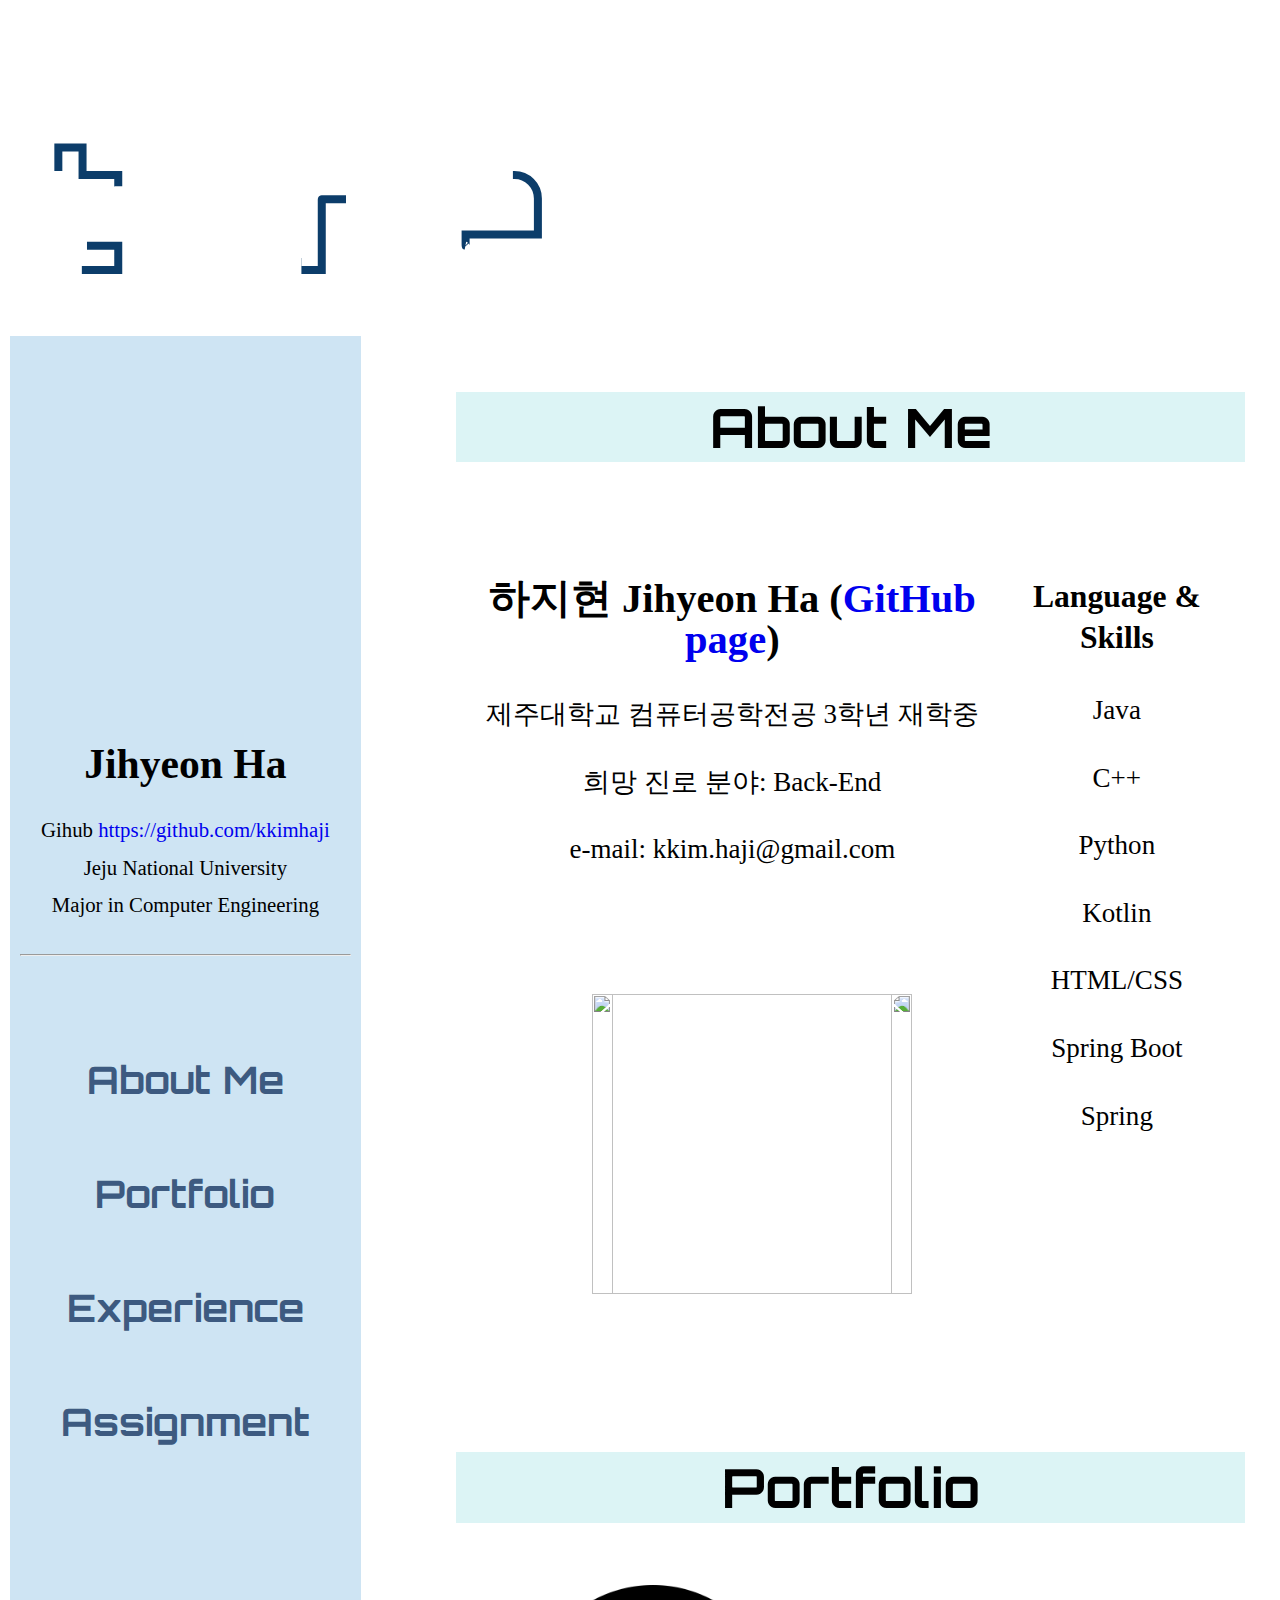
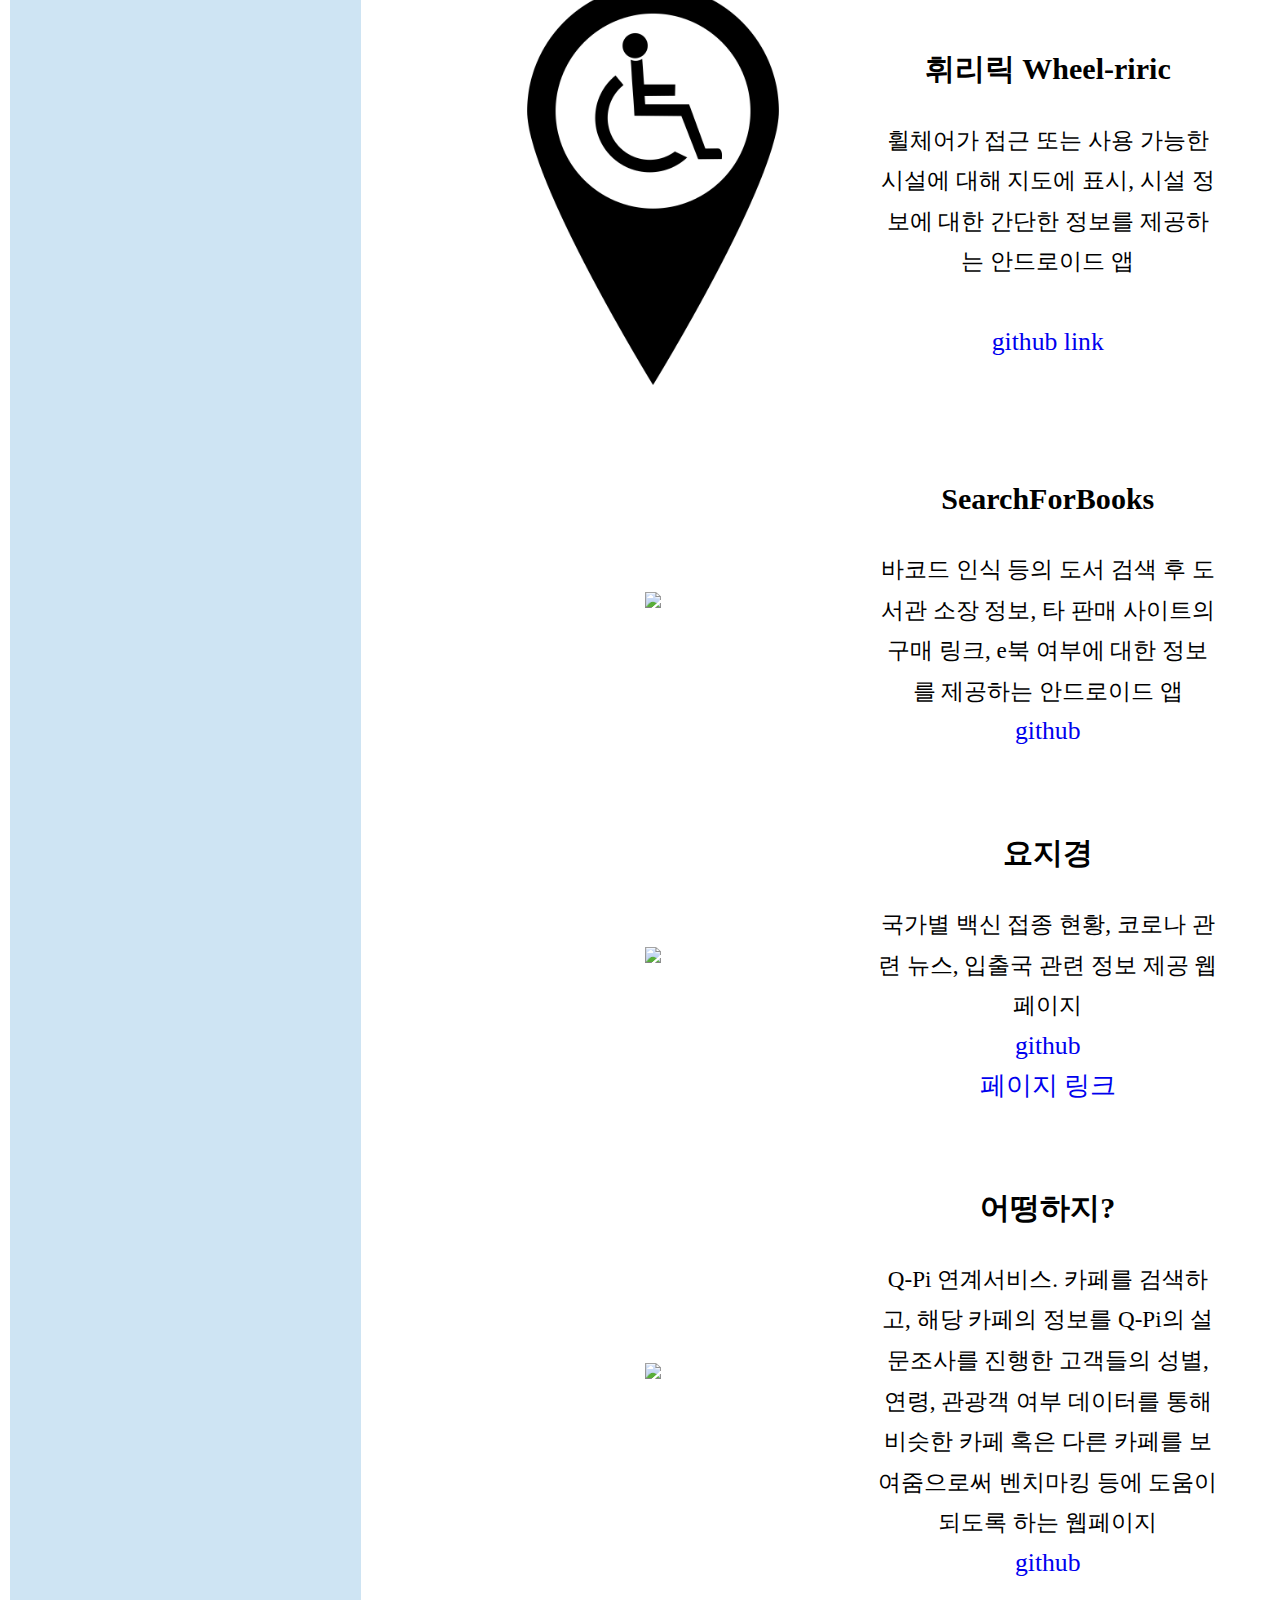
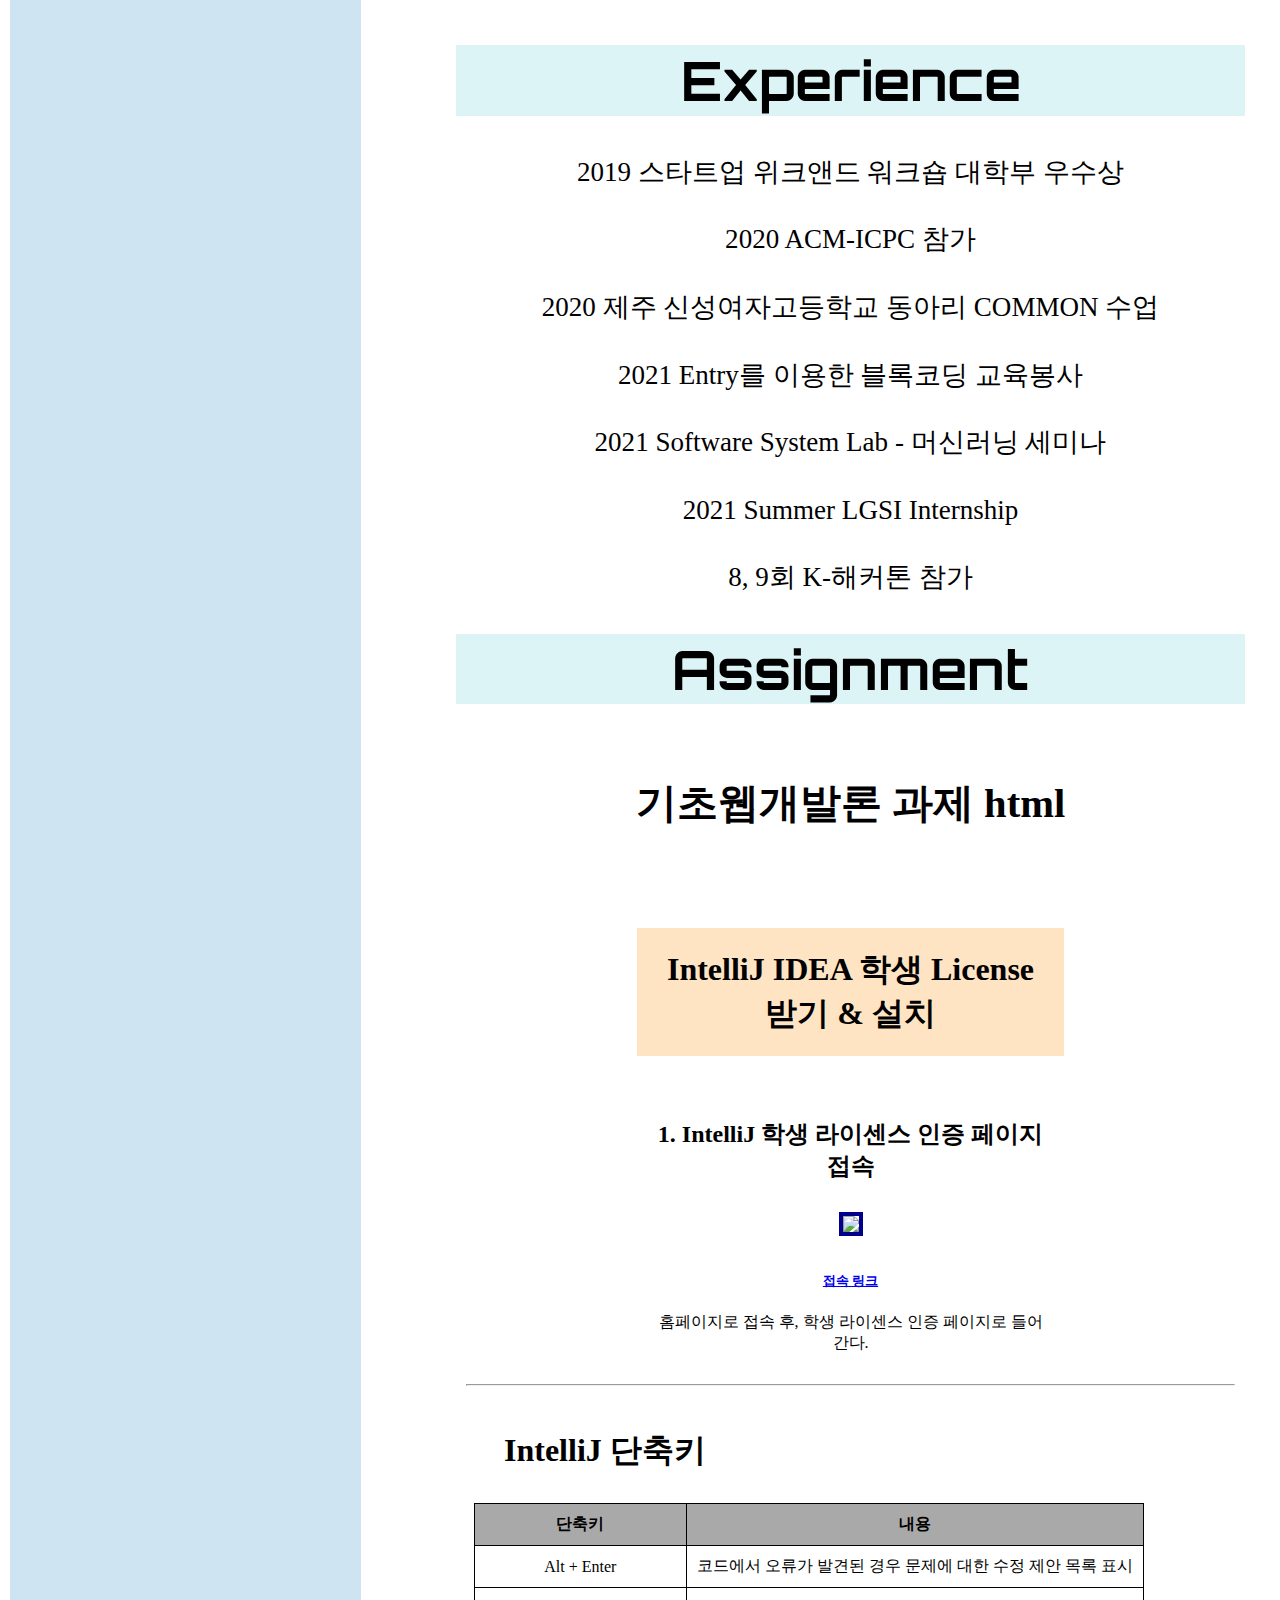
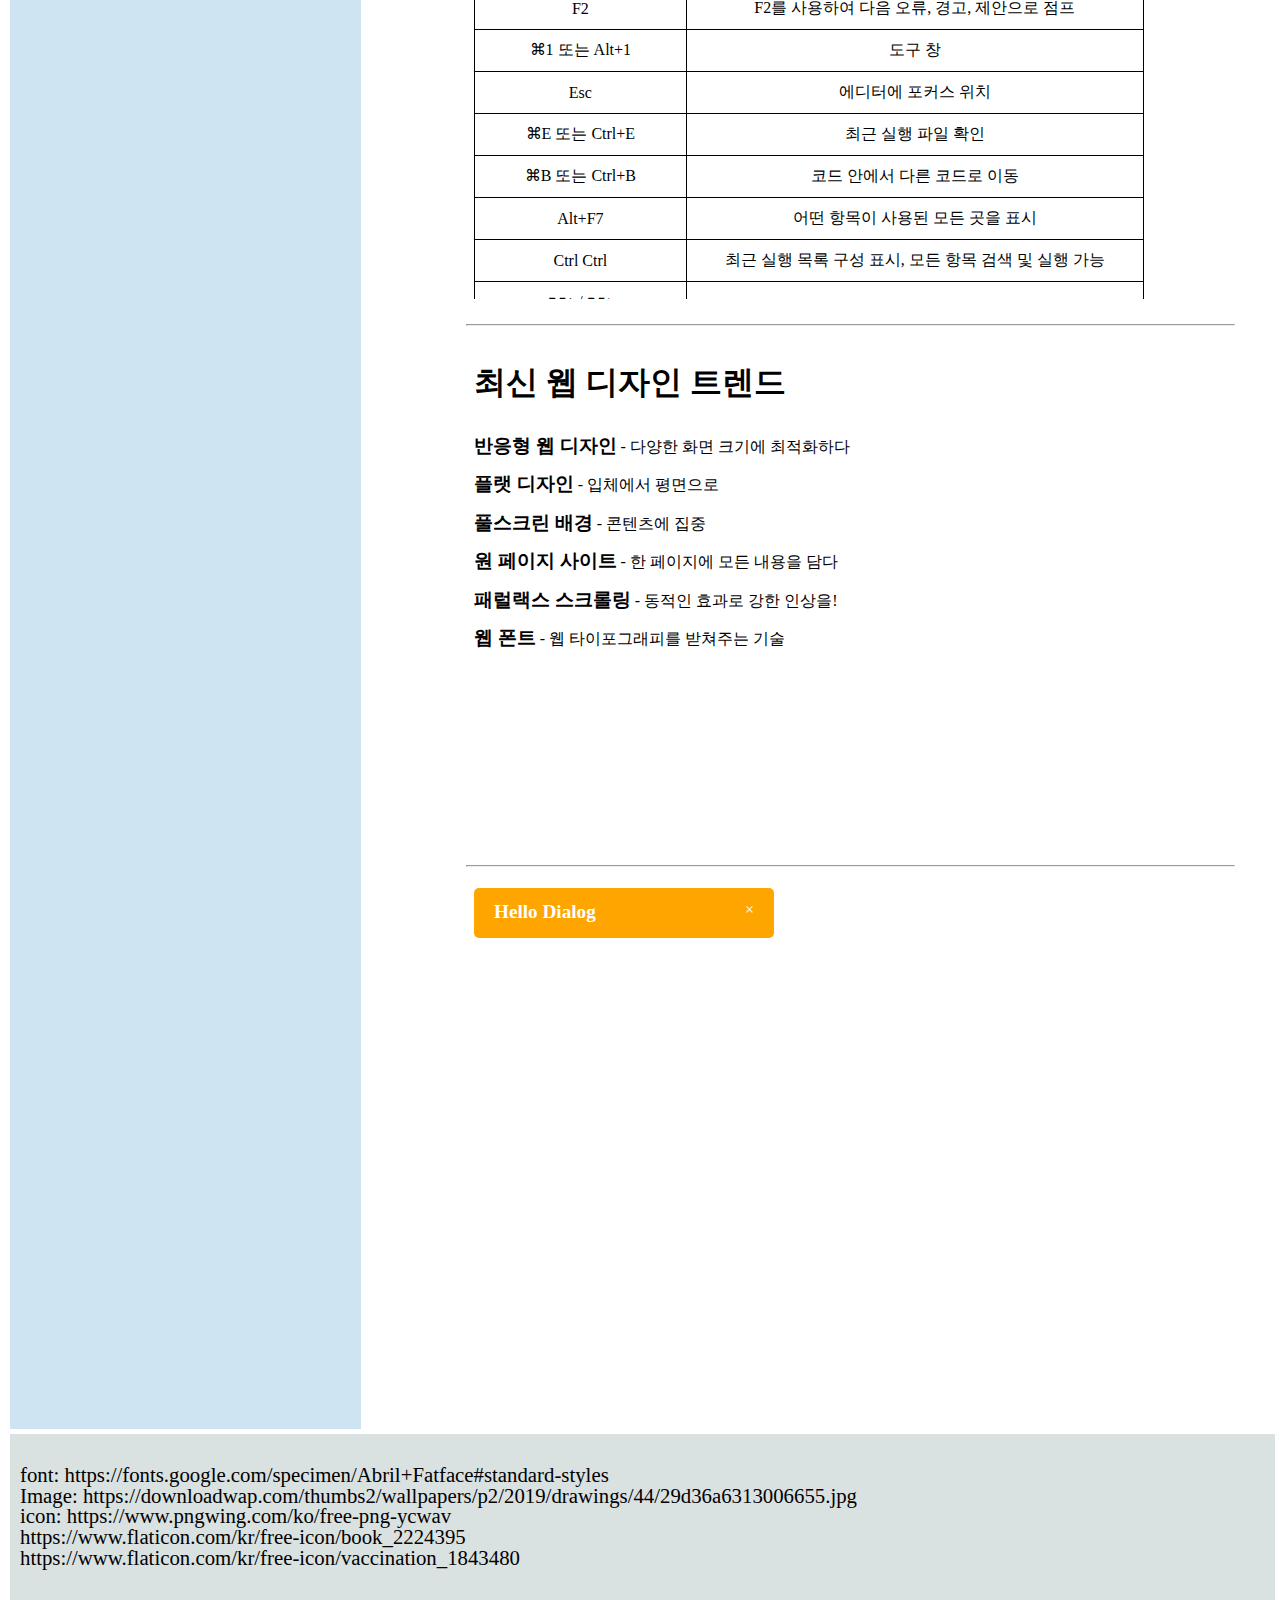
==== commit ed80c020: "no message" ====
--- a/index.html
+++ b/index.html
@@ -13,7 +13,37 @@
 <body>
     <div class="wrapper">
         <header>
-            <h1>About ME</h1>
+            <div class="h_port">
+
+                <svg width="554" height="132" viewBox="0 0 554 132" fill="none" xmlns="http://www.w3.org/2000/svg">
+                    <mask id="path-1-outside-1_2_3" maskUnits="userSpaceOnUse" x="0.800003" y="0.5" width="554" height="132" fill="black">
+                        <rect fill="white" x="0.800003" y="0.5" width="554" height="132"/>
+                        <path d="M8.8 124V37H25V124H8.8ZM8.8 24.7V8.5H25V24.7H8.8Z"/>
+                        <path d="M61.8484 124C56.4484 124 51.8484 122.1 48.0484 118.3C44.2484 114.5 42.3484 109.9 42.3484 104.5V9.55001H58.5484V37H94.2484V53.2H58.5484V102.25C58.5484 104.45 58.8984 105.95 59.5984 106.75C60.3984 107.45 61.8984 107.8 64.0984 107.8H94.2484V124H61.8484Z"/>
+                        <path d="M106.219 52V16.6H122.419V32.8C122.419 37.4 120.869 41.5 117.769 45.1C114.669 48.6 110.819 50.9 106.219 52Z"/>
+                        <path d="M153.677 124C148.277 124 143.677 122.1 139.877 118.3C136.077 114.5 134.177 109.9 134.177 104.5V102.25H150.377V103.15C150.377 104.75 150.727 105.95 151.427 106.75C152.227 107.45 153.427 107.8 155.027 107.8H201.827C203.427 107.8 204.577 107.45 205.277 106.75C205.977 105.95 206.327 104.75 206.327 103.15V93.25C206.327 91.65 205.977 90.5 205.277 89.8C204.577 89 203.427 88.6 201.827 88.6H153.677C148.277 88.6 143.677 86.7 139.877 82.9C136.077 79.1 134.177 74.5 134.177 69.1V56.5C134.177 51.1 136.077 46.5 139.877 42.7C143.677 38.9 148.277 37 153.677 37H203.177C208.577 37 213.177 38.9 216.977 42.7C220.777 46.5 222.677 51.1 222.677 56.5V58.75H206.327V57.85C206.327 56.25 205.977 55.1 205.277 54.4C204.577 53.6 203.427 53.2 201.827 53.2H155.027C153.427 53.2 152.227 53.6 151.427 54.4C150.727 55.1 150.377 56.25 150.377 57.85V67.75C150.377 69.35 150.727 70.55 151.427 71.35C152.227 72.05 153.427 72.4 155.027 72.4H203.177C208.577 72.4 213.177 74.3 216.977 78.1C220.777 81.9 222.677 86.5 222.677 91.9V104.5C222.677 109.9 220.777 114.5 216.977 118.3C213.177 122.1 208.577 124 203.177 124H153.677Z"/>
+                        <path d="M281.414 124V37H392.564C397.964 37 402.564 38.9 406.364 42.7C410.164 46.5 412.064 51.1 412.064 56.5V124H396.014V58.75C396.014 56.55 395.614 55.1 394.814 54.4C394.114 53.6 392.664 53.2 390.464 53.2H360.614C358.314 53.2 356.814 53.6 356.114 54.4C355.414 55.1 355.064 56.55 355.064 58.75V124H338.714V58.75C338.714 56.55 338.314 55.1 337.514 54.4C336.814 53.6 335.364 53.2 333.164 53.2H303.164C300.964 53.2 299.514 53.6 298.814 54.4C298.114 55.1 297.764 56.55 297.764 58.75V124H281.414Z"/>
+                        <path d="M444.898 124C439.498 124 434.898 122.1 431.098 118.3C427.298 114.5 425.398 109.9 425.398 104.5V56.5C425.398 51.1 427.298 46.5 431.098 42.7C434.898 38.9 439.498 37 444.898 37H494.398C499.798 37 504.398 38.9 508.198 42.7C511.998 46.5 513.898 51.1 513.898 56.5V88.6H441.598V102.25C441.598 104.45 441.948 105.95 442.648 106.75C443.448 107.45 444.948 107.8 447.148 107.8H513.898V124H444.898ZM441.598 73.45H497.548V58.75C497.548 56.55 497.198 55.1 496.498 54.4C495.798 53.6 494.348 53.2 492.148 53.2H447.148C444.948 53.2 443.448 53.6 442.648 54.4C441.948 55.1 441.598 56.55 441.598 58.75V73.45Z"/>
+                        <path d="M529.705 52.45V36.25H545.905V52.45H529.705ZM529.705 124V107.8H545.905V124H529.705Z"/>
+                    </mask>
+                    <path d="M8.8 124V37H25V124H8.8ZM8.8 24.7V8.5H25V24.7H8.8Z" stroke="#0C3D6A" stroke-width="16" mask="url(#path-1-outside-1_2_3)"/>
+                    <path d="M61.8484 124C56.4484 124 51.8484 122.1 48.0484 118.3C44.2484 114.5 42.3484 109.9 42.3484 104.5V9.55001H58.5484V37H94.2484V53.2H58.5484V102.25C58.5484 104.45 58.8984 105.95 59.5984 106.75C60.3984 107.45 61.8984 107.8 64.0984 107.8H94.2484V124H61.8484Z" stroke="#0C3D6A" stroke-width="16" mask="url(#path-1-outside-1_2_3)"/>
+                    <path d="M106.219 52V16.6H122.419V32.8C122.419 37.4 120.869 41.5 117.769 45.1C114.669 48.6 110.819 50.9 106.219 52Z" stroke="#0C3D6A" stroke-width="16" mask="url(#path-1-outside-1_2_3)"/>
+                    <path d="M153.677 124C148.277 124 143.677 122.1 139.877 118.3C136.077 114.5 134.177 109.9 134.177 104.5V102.25H150.377V103.15C150.377 104.75 150.727 105.95 151.427 106.75C152.227 107.45 153.427 107.8 155.027 107.8H201.827C203.427 107.8 204.577 107.45 205.277 106.75C205.977 105.95 206.327 104.75 206.327 103.15V93.25C206.327 91.65 205.977 90.5 205.277 89.8C204.577 89 203.427 88.6 201.827 88.6H153.677C148.277 88.6 143.677 86.7 139.877 82.9C136.077 79.1 134.177 74.5 134.177 69.1V56.5C134.177 51.1 136.077 46.5 139.877 42.7C143.677 38.9 148.277 37 153.677 37H203.177C208.577 37 213.177 38.9 216.977 42.7C220.777 46.5 222.677 51.1 222.677 56.5V58.75H206.327V57.85C206.327 56.25 205.977 55.1 205.277 54.4C204.577 53.6 203.427 53.2 201.827 53.2H155.027C153.427 53.2 152.227 53.6 151.427 54.4C150.727 55.1 150.377 56.25 150.377 57.85V67.75C150.377 69.35 150.727 70.55 151.427 71.35C152.227 72.05 153.427 72.4 155.027 72.4H203.177C208.577 72.4 213.177 74.3 216.977 78.1C220.777 81.9 222.677 86.5 222.677 91.9V104.5C222.677 109.9 220.777 114.5 216.977 118.3C213.177 122.1 208.577 124 203.177 124H153.677Z" stroke="#0C3D6A" stroke-width="16" mask="url(#path-1-outside-1_2_3)"/>
+                    <path d="M281.414 124V37H392.564C397.964 37 402.564 38.9 406.364 42.7C410.164 46.5 412.064 51.1 412.064 56.5V124H396.014V58.75C396.014 56.55 395.614 55.1 394.814 54.4C394.114 53.6 392.664 53.2 390.464 53.2H360.614C358.314 53.2 356.814 53.6 356.114 54.4C355.414 55.1 355.064 56.55 355.064 58.75V124H338.714V58.75C338.714 56.55 338.314 55.1 337.514 54.4C336.814 53.6 335.364 53.2 333.164 53.2H303.164C300.964 53.2 299.514 53.6 298.814 54.4C298.114 55.1 297.764 56.55 297.764 58.75V124H281.414Z" stroke="#0C3D6A" stroke-width="16" mask="url(#path-1-outside-1_2_3)"/>
+                    <path d="M444.898 124C439.498 124 434.898 122.1 431.098 118.3C427.298 114.5 425.398 109.9 425.398 104.5V56.5C425.398 51.1 427.298 46.5 431.098 42.7C434.898 38.9 439.498 37 444.898 37H494.398C499.798 37 504.398 38.9 508.198 42.7C511.998 46.5 513.898 51.1 513.898 56.5V88.6H441.598V102.25C441.598 104.45 441.948 105.95 442.648 106.75C443.448 107.45 444.948 107.8 447.148 107.8H513.898V124H444.898ZM441.598 73.45H497.548V58.75C497.548 56.55 497.198 55.1 496.498 54.4C495.798 53.6 494.348 53.2 492.148 53.2H447.148C444.948 53.2 443.448 53.6 442.648 54.4C441.948 55.1 441.598 56.55 441.598 58.75V73.45Z" stroke="#0C3D6A" stroke-width="16" mask="url(#path-1-outside-1_2_3)"/>
+                    <path d="M529.705 52.45V36.25H545.905V52.45H529.705ZM529.705 124V107.8H545.905V124H529.705Z" stroke="#0C3D6A" stroke-width="16" mask="url(#path-1-outside-1_2_3)"/>
+                </svg>
+
+
+
+                <script>
+                    document.querySelectorAll('path').forEach(p=>{
+                        console.log(p, p.getTotalLength())
+                    })
+                </script>
+
+            </div>
         </header>
         <aside class="aside_profile">
             <div id="profile">
@@ -43,46 +73,49 @@
         <section class="main_container">
             <article id="aboutme">
                 <h1 class="article_h">About Me</h1>
-                <div class="info">
-                    <ul>
-                        <li>
-                            <h2>하지현 Jihyeon Ha (<a href="https://github.com/kkimhaji">GitHub page</a>)
-                            </h2>
-                        </li>
-                        <li>
-                        </li>
-                        <li>제주대학교 컴퓨터공학전공 3학년 재학중</li>
-                        <li>희망 진로 분야: Back-End</li>
-                        <li>e-mail: kkim.haji@gmail.com</li>
-                    </ul>
-
+                <div class="wrap">
+                    <div class="info">
+                        <ul>
+                            <li>
+                                <h2>하지현 Jihyeon Ha (<a href="https://github.com/kkimhaji">GitHub page</a>)
+                                </h2>
+                            </li>
+                            <li>
+                            </li>
+                            <li>제주대학교 컴퓨터공학전공 3학년 재학중</li>
+                            <li>희망 진로 분야: Back-End</li>
+                            <li>e-mail: kkim.haji@gmail.com</li>
+                        </ul>
+                        <div class="cube">
+                            <div class="front"><img src="http://springframework.guru/wp-content/uploads/2015/02/spring-framework-project-logo.png"/> </div>
+                            <div class="back"><img src="img/java_logo.png"/></div>
+                            <div class="left"><img src="img/python_logo.png"/> </div>
+                            <div class="right"><img src="img/kotlin_logo.png"></div>
+                            <div class="bottom"><img src="img/css_logo.png"></div>
+                            <div class="top"><img src="img/python_logo.png"></div>
+                        </div>
+
+                    </div>
+                    <div class="language">
+                        <h3>Language & Skills</h3>
+                        <ul>
+                            <li>Java</li>
+                            <li>C++</li>
+                            <li>Python</li>
+                            <li>Kotlin</li>
+                            <li>HTML/CSS</li>
+                            <li>Spring Boot</li>
+                            <li>Spring</li>
+                        </ul>
+                    </div>
                 </div>
-                <div class="language">
-                    <div class="cube">
-                        <div class="front"><img src="http://springframework.guru/wp-content/uploads/2015/02/spring-framework-project-logo.png"/> </div>
-                        <div class="back"><img src="img/java_logo.png"/></div>
-                        <div class="left"><img src="img/html_logo.png"/> </div>
-                        <div class="right"><img src="img/js_logo.png"></div>
-                        <div class="bottom"><img src="img/css_logo.png"></div>
-                        <div class="top"><img src="img/python_logo.png"></div>
-                    </div>
-                    <h3>Language & Skills</h3>
-                    <ul>
-                        <li>Java</li>
-                        <li>C++</li>
-                        <li>Python</li>
-                        <li>Kotlin</li>
-                        <li>HTML/CSS</li>
-                        <li>Spring Boot</li>
-                        <li>Spring</li>
-                    </ul>
-                </div>
+
             </article>
             <article id="portfolio">
                 <h1 class="article_h">Portfolio</h1>
                 <table>
                     <tr>
-                        <td>
+                        <td class="td_info">
                             <img src="img/wheel.png" style="height: 400px">
                         </td>
                         <td class="td_info">
@@ -93,7 +126,8 @@
                         </td>
                     </tr>
                     <tr>
-                        <td>
+                        <td class="td_info">
+
                             <img src="https://cdn-icons-png.flaticon.com/512/2224/2224395.png" >
                         </td>
 
@@ -106,18 +140,20 @@
                         </td>
                     </tr>
                     <tr>
-                        <td>
+                        <td class="td_info">
                             <img src="https://cdn-icons-png.flaticon.com/512/1843/1843480.png"/>
                         </td>
                         <td class="td_info">
                             <h3>요지경</h3>
                             <p>국가별 백신 접종 현황, 코로나 관련 뉴스, 입출국 관련 정보 제공 웹페이지</p>
                             <a href="https://github.com/kkimhaji/Yojigyeong-1">github</a>
-                        </td>
-                    </tr>
-
-                    <tr>
-                        <td>
+                            <br>
+                            <a href="https://yojigyeong-14b71.web.app/index.html">페이지 링크</a>
+                        </td>
+                    </tr>
+
+                    <tr>
+                        <td class="td_info">
                             <img src="https://cdn.icon-icons.com/icons2/510/PNG/512/coffee_icon-icons.com_50414.png"/>
                         </td>
                         <td class="td_info">
--- a/portfolio.css
+++ b/portfolio.css
@@ -29,6 +29,23 @@
     }
 
 }
+@media(max-width: 960px ){
+    .wrap{
+        flex-direction: column;
+    }
+}
+
+@media(max-width: 640px){
+
+    .wrapper{
+        grid-template-columns: none;
+        grid-template-areas:
+            "header"
+            "aside"
+            "section"
+            "footer";
+    }
+}
 
 li{
     margin-top: 1em;
@@ -46,7 +63,7 @@
     width: 50%;
 }
 
-header{grid-area: header;}
+header{grid-area: header; display: flex;}
 section {grid-area: section;}
 aside {grid-area: aside;}
 nav {grid-area: nav;}
@@ -55,8 +72,106 @@
     background-color: #DAE1E1;
 }
 
+.h_port path{
+    animation: ani-header 1s linear 1s forwards
+/*end 0.5s linear 2s forwards;*/
+}
+@keyframes ani-header {
+    to{
+        stroke-dashoffset: 0;
+    }
+}
+
+@keyframes end {
+    to{
+        fill: #3d5a80;
+    }
+}
+
+.h_port path:nth-child(1){
+    stroke-dasharray: 295px;
+    stroke-dashoffset: 295px;
+}
+
+.h_port path:nth-child(2){
+    stroke-dasharray: 392px;
+    stroke-dashoffset: 392px;
+    animation-delay: 0.5s;
+}
+
+.h_port path:nth-child(3){
+    stroke-dasharray: 106px;
+    stroke-dashoffset: 106px;
+    animation-delay: 1s;
+
+}
+.h_port path:nth-child(4){
+    stroke-dasharray: 585px;
+    stroke-dashoffset: 585px;
+    animation-delay: 1.5s;
+}
+
+.h_port path:nth-child(5){
+    stroke-dasharray: 687px;
+    stroke-dashoffset: 688px;
+    animation-delay: 2s;
+
+}
+.h_port path:nth-child(6){
+    stroke-dasharray: 589px;
+    stroke-dashoffset: 589px;
+    animation-delay: 2.5s;
+
+}
+.h_port path:nth-child(7){
+    stroke-dasharray: 157px;
+    stroke-dashoffset: 157px;
+    animation-delay: 3s;
+
+}
+.h_port path:nth-child(8){
+    stroke-dasharray: 292px;
+    stroke-dashoffset: 292px;
+    animation-delay: 3.5s;
+
+}
+.h_port path:nth-child(9){
+    stroke-dasharray: 392px;
+    stroke-dashoffset: 392px;
+    animation-delay: 4s;
+
+}
+
+.h_port path:nth-child(10){
+    stroke-dasharray: 106px;
+    stroke-dashoffset: 106px;
+    animation-delay: 4.5s;
+
+}
+.h_port path:nth-child(11){
+    stroke-dasharray: 585px;
+    stroke-dashoffset: 585px;
+    animation-delay: 5s;
+}
+.h_port path:nth-child(12){
+    stroke-dasharray: 687px;
+    stroke-dashoffset: 687px;
+    animation-delay: 5.5s;
+}
+.h_port path:nth-child(13){
+    stroke-dasharray: 589px;
+    stroke-dashoffset: 589px;
+    animation-delay: 6s;
+}
+.h_port path:nth-child(14){
+    stroke-dasharray: 157px;
+    stroke-dashoffset: 157px;
+    animation-delay: 7s;
+}
 
 header {
+    align-content: center;
+    text-align: center;
     margin-top: 60px;
     margin-bottom: 20px;
     /*gird-area: header;*/
@@ -102,6 +217,13 @@
     color: orange;
 }
 
+.wrap{
+    display: flex;
+    flex-direction: row;
+    /*align-items: center;*/
+    justify-content: space-around;
+
+}
 #aboutme{
 
     /*line-height: 150%;*/
@@ -110,13 +232,12 @@
 }
 
 .language{
-    display: flex;
-    flex-direction: column;
-    align-items: center;
-    justify-content: center;
+    text-align: center;
 }
 #portfolio img{
-    width: 300px;
+    /*max-width: 300px;*/
+    /*min-width: 10px;*/
+    object-fit: contain;
 }
 
 .article_h{
@@ -154,7 +275,6 @@
 }
 
 .nav{
-    position: sticky;!important;
     font-weight: bold;
     font-family: 'Orbitron', sans-serif;
     font-size: 38px;
@@ -186,6 +306,13 @@
 
 footer{
     max-width: 100%;
+}
+
+.info{
+    display: flex;
+    flex-direction: column;
+    align-items: center;
+    justify-content: center;
 }
 
 .cube {
@@ -195,26 +322,21 @@
     margin-bottom: 20%;
     transform-style: preserve-3d;
     /*transition: 2s;*/
-    animation: ani 5s linear infinite;
-}
-
-.info{
-    display: flex;
-    flex-direction: column;
-    align-items: center;
-    justify-content: center;
-}
+    /*transform: rotateX(30deg) rotateY(30deg) rotateZ(30deg);*/
+}
+
 @keyframes ani {
     0%{
-        transform: rotateY(0deg) rotateX(0deg);
+        transform: rotateY(0deg) ;
     }
     100%{
-        transform: rotateY(1turn) rotateX(1turn);
+        transform: rotateY(1turn);
     }
 
 }
 .cube:hover{
-    transform: rotateZ(-90deg) rotateX(-60deg) rotateY(50deg);
+    animation: ani 5s linear infinite;
+    transform: rotateY(0deg);
 }
 .cube div{
     width: 100%;
